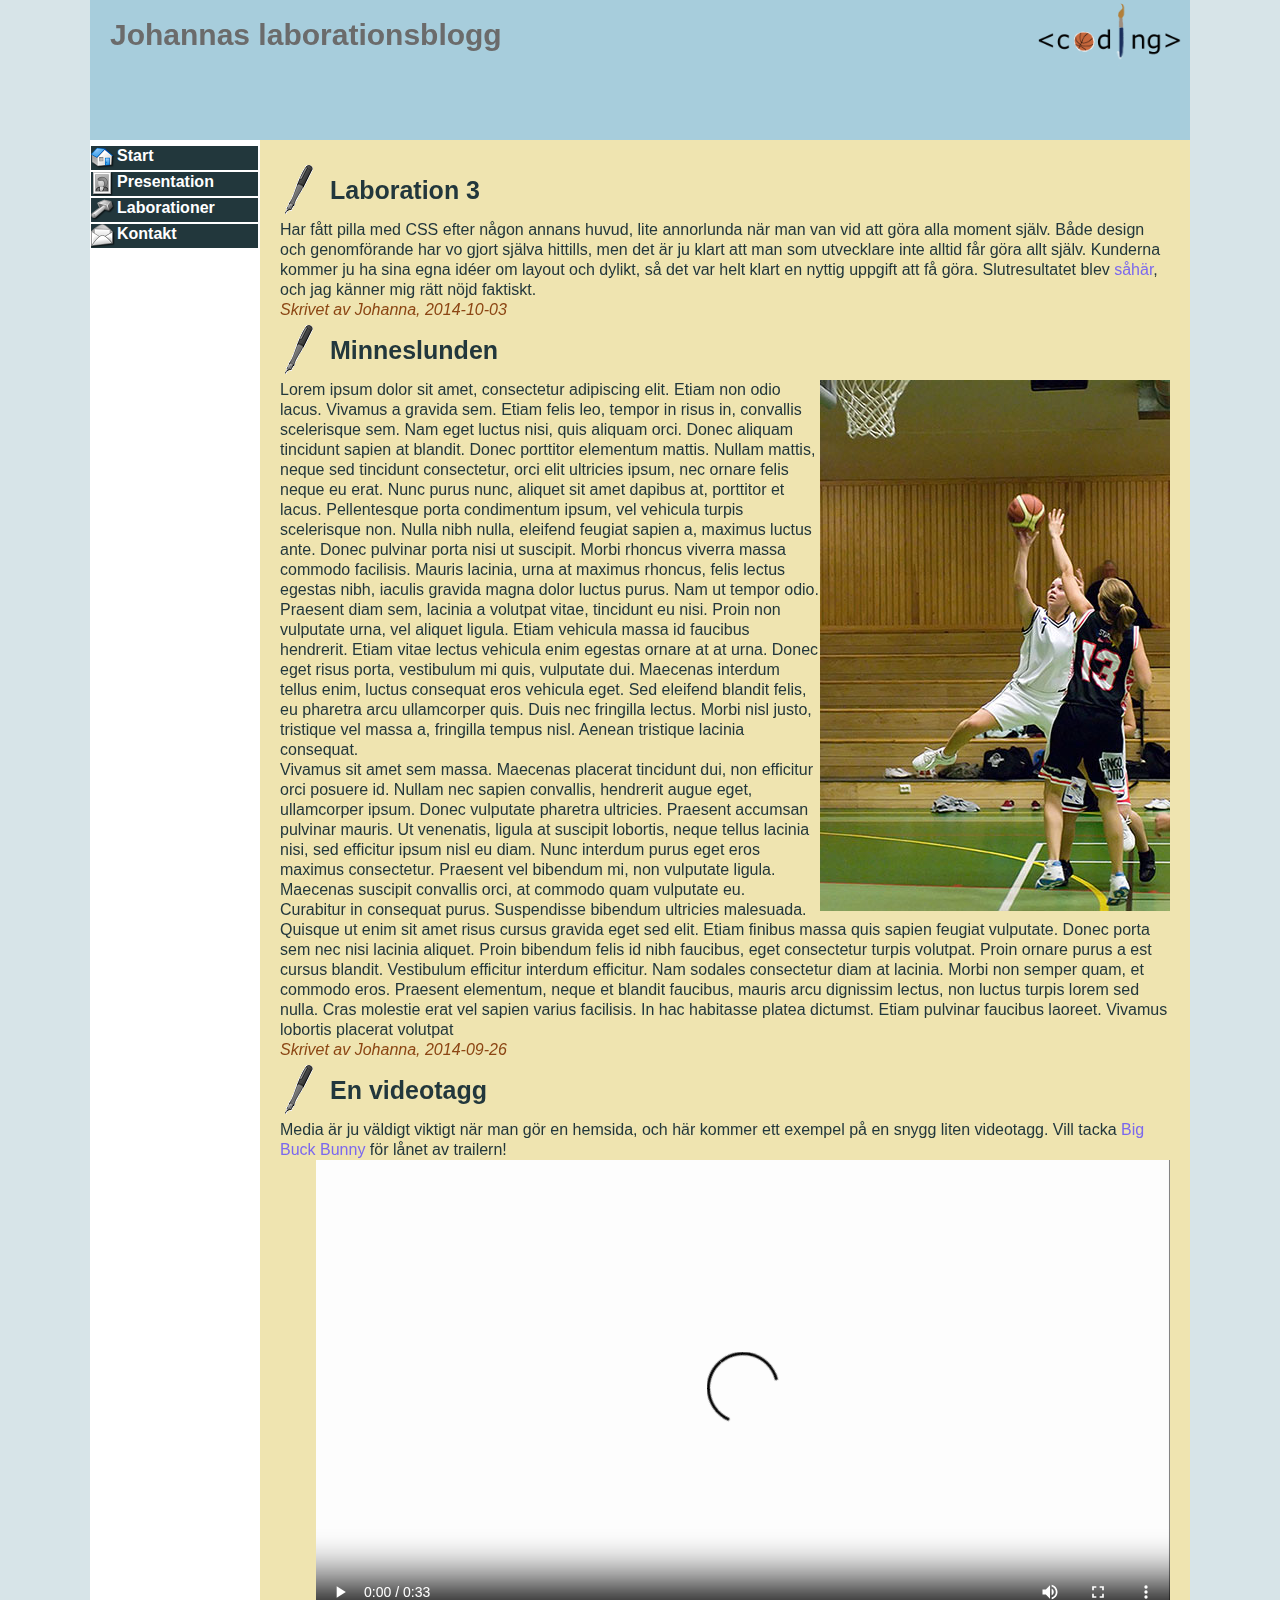
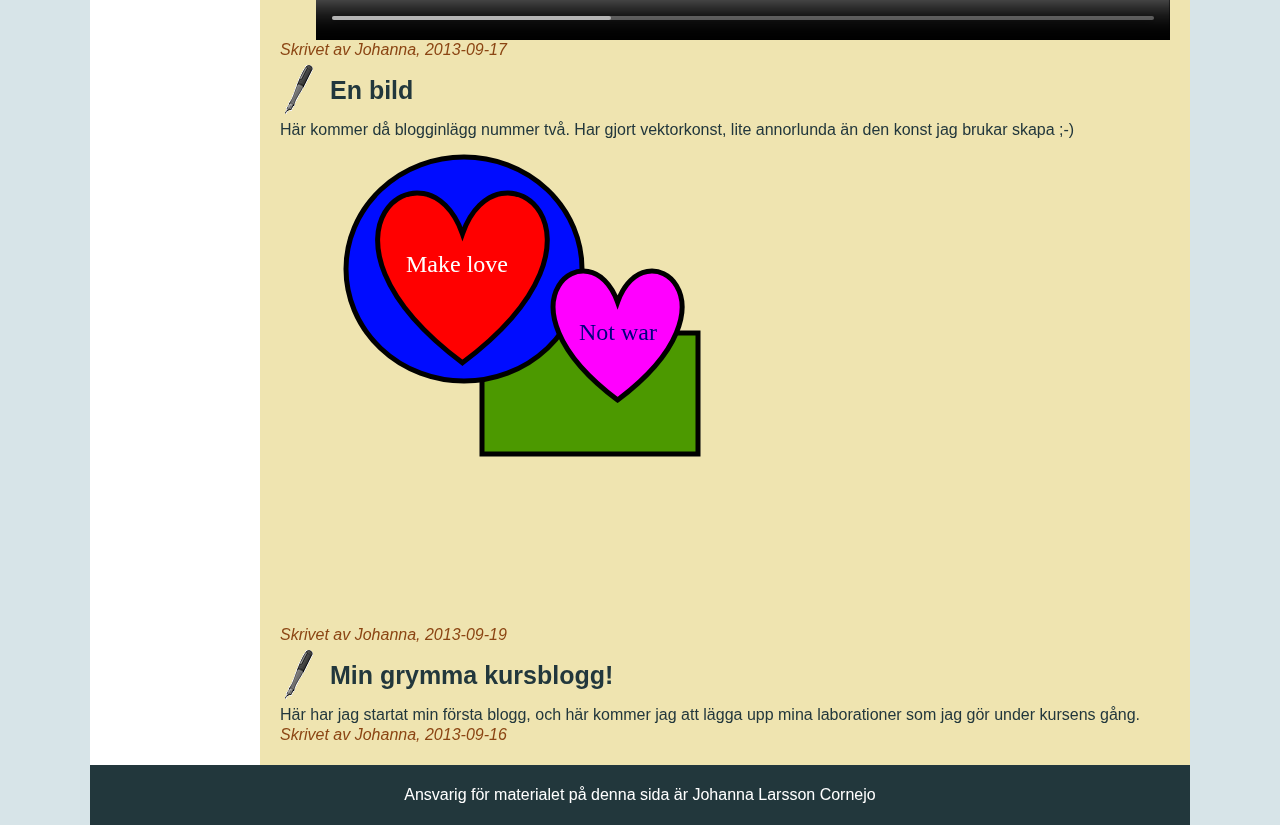
==== index.html @ 3ccb44b9 "Sprites" ====
<!doctype html>
<html>
    <head>
        <meta charset="utf-8" />
        <title>Johannas blogg</title>
        <link rel="stylesheet" href="css/style.css" />
        <link rel="stylesheet" media="print" href="css/print.css" />
    </head>
    <body>
    <div id="container">
        <div id="header">
            <header>
                <h1 id="start">Johannas laborationsblogg</h1>
            </header>
        </div>
        <div id="nav">
            <ul>
                <li><a href="#start" class="active" id="start">Start</a></li>
                <li><a href="pages/presentation.html" id="pres">Presentation</a></li>
                <li><a href="pages/laborationer.html" id="lab">Laborationer</a></li>
                <li><a href="pages/kontakt.html" id="kontakt">Kontakt</a></li>
            </ul>
        </div>
          
        <div id="content">
            <h2 class="post">Laboration 3</h2>
            <p>Har fått pilla med CSS efter någon annans huvud, lite annorlunda när man van vid att
            göra alla moment själv. Både design och genomförande har vo gjort själva hittills, men
            det är ju klart att man som utvecklare inte alltid får göra allt själv. Kunderna kommer
            ju ha sina egna idéer om layout och dylikt, så det var helt klart en nyttig uppgift att
            få göra. Slutresultatet blev <a href="https://preview.c9.io/jc222fi/uppgift-3-3/index.html?_c9_id=livepreview0&_c9_host=https://ide.c9.io">såhär</a>,
            och jag känner mig rätt nöjd faktiskt.
            </p>
            <p><em>Skrivet av Johanna, 2014-10-03</em></p>
            <h2 class="post">Minneslunden</h2>
            <p><img class="right" src="pics/basket.jpg" alt="När jag går på layup" />Lorem ipsum dolor sit amet, consectetur adipiscing elit. Etiam non odio lacus. 
            Vivamus a gravida sem. Etiam felis leo, tempor in risus in, convallis scelerisque sem. 
            Nam eget luctus nisi, quis aliquam orci. Donec aliquam tincidunt sapien at blandit. 
            Donec porttitor elementum mattis. Nullam mattis, neque sed tincidunt consectetur, 
            orci elit ultricies ipsum, nec ornare felis neque eu erat. Nunc purus nunc, aliquet 
            sit amet dapibus at, porttitor et lacus. Pellentesque porta condimentum ipsum, vel 
            vehicula turpis scelerisque non. Nulla nibh nulla, eleifend feugiat sapien a, maximus 
            luctus ante. Donec pulvinar porta nisi ut suscipit. Morbi rhoncus viverra massa commodo 
            facilisis. Mauris lacinia, urna at maximus rhoncus, felis lectus egestas nibh, iaculis 
            gravida magna dolor luctus purus. Nam ut tempor odio.</p>    
            <p>Praesent diam sem, lacinia a volutpat vitae, tincidunt eu nisi. Proin non vulputate urna, 
            vel aliquet ligula. Etiam vehicula massa id faucibus hendrerit. Etiam vitae lectus vehicula 
            enim egestas ornare at at urna. Donec eget risus porta, vestibulum mi quis, vulputate dui. 
            Maecenas interdum tellus enim, luctus consequat eros vehicula eget. Sed eleifend blandit 
            felis, eu pharetra arcu ullamcorper quis. Duis nec fringilla lectus. Morbi nisl justo, 
            tristique vel massa a, fringilla tempus nisl. Aenean tristique lacinia consequat.</p>
            <p>Vivamus sit amet sem massa. Maecenas placerat tincidunt dui, non efficitur orci posuere 
            id. Nullam nec sapien convallis, hendrerit augue eget, ullamcorper ipsum. Donec vulputate 
            pharetra ultricies. Praesent accumsan pulvinar mauris. Ut venenatis, ligula at suscipit 
            lobortis, neque tellus lacinia nisi, sed efficitur ipsum nisl eu diam. Nunc interdum 
            purus eget eros maximus consectetur. Praesent vel bibendum mi, non vulputate ligula. 
            Maecenas suscipit convallis orci, at commodo quam vulputate eu.</p>
            <p>Curabitur in consequat purus. Suspendisse bibendum ultricies malesuada. Quisque ut enim 
            sit amet risus cursus gravida eget sed elit. Etiam finibus massa quis sapien feugiat 
            vulputate. Donec porta sem nec nisi lacinia aliquet. Proin bibendum felis id nibh faucibus, 
            eget consectetur turpis volutpat. Proin ornare purus a est cursus blandit. Vestibulum 
            efficitur interdum efficitur. Nam sodales consectetur diam at lacinia. Morbi non semper 
            quam, et commodo eros. Praesent elementum, neque et blandit faucibus, mauris arcu dignissim 
            lectus, non luctus turpis lorem sed nulla. Cras molestie erat vel sapien varius facilisis. 
            In hac habitasse platea dictumst. Etiam pulvinar faucibus laoreet. Vivamus lobortis placerat 
            volutpat</p>
            <p><em>Skrivet av Johanna, 2014-09-26</em></p>
            <h2 class="post">En videotagg</h2>
            <p>Media är ju väldigt viktigt när man gör en hemsida, och här kommer
                ett exempel på en snygg liten videotagg. Vill tacka 
                <a href="http://www.bigbuckbunny.org/index.php/trailer-page/index.php">Big Buck Bunny</a>
                för lånet av trailern!<br>
                <video class="right" id="video" controls>
                    <source src="videos/bunny.mp4" type="video/mp4" />
                    <source src="videos/bunny.ogg" type="video/ogg" />
                </video>
            </p>
            <p><em>Skrivet av Johanna, 2013-09-17</em></p>
            <h2 class="post">En bild</h2>
            <p>Här kommer då blogginlägg nummer två. Har gjort vektorkonst, lite
            annorlunda än den konst jag brukar skapa ;-)<br>
            <img id="vektorbild" src="pics/love.svg" alt="Make love not war" /></p>
            <p><em>Skrivet av Johanna, 2013-09-19</em></p>
            <h2 class="post">Min grymma kursblogg!</h2>
            <p>Här har jag startat min första blogg, och här kommer jag att lägga
            upp mina laborationer som jag gör under kursens gång.
            </p>
            <p><em>Skrivet av Johanna, 2013-09-16</em></p>
        </div>
        <div id="footer">
            <footer>
                <p>Ansvarig för materialet på denna sida är Johanna Larsson Cornejo</p>
            </footer>
        </div>
    </div>
    </body>
    
</html>
---- css/style.css ----
/* http://meyerweb.com/eric/tools/css/reset/ 
   v2.0 | 20110126
   License: none (public domain)
*/

html, body, div, span, applet, object, iframe,
h1, h2, h3, h4, h5, h6, p, blockquote, pre,
a, abbr, acronym, address, big, cite, code,
del, dfn, em, img, ins, kbd, q, s, samp,
small, strike, strong, sub, sup, tt, var,
b, u, i, center,
dl, dt, dd, ol, ul, li,
fieldset, form, label, legend,
table, caption, tbody, tfoot, thead, tr, th, td,
article, aside, canvas, details, embed, 
figure, figcaption, footer, header, hgroup, 
menu, nav, output, ruby, section, summary,
time, mark, audio, video {
	margin: 0;
	padding: 0;
	border: 0;
	font-size: 100%;
	font: inherit;
	vertical-align: baseline;
}

/*Layout*/
#container{
	max-width:1100px;
	margin:0 auto;
}
#header{
	height:100px;
}
#nav{
	float:left;
	width:168px;
	margin-top:5px;
}
#content{
	float:right;
	width:890px;
}
#footer{
	clear:both;
	padding:20px;
}

/*
Background body:#D7E4E8
Background container: #FFFFFF
Background header: #A7CDDC
Background nav: #381B43
Background content: #EFE4B0
Background footer:#22373C
Text colour: #22373C
*/

body{
	background-color:#D7E4E8;
	
}
#container{
	background-color:#FFFFFF;
}
#header{
	background-color:#A7CDDC;
	color:#6B6B6B;
	background-image:url("pics/logo.png");
	background-position:right top;
	background-repeat:no-repeat;
	font-family:Arial, Gadget, sans-serif;
	font-size:30px;
	font-weight:bolder;
	padding:20px;
}
	#header img{
		float:right;
		}
	/*h1{
		color:#6B6B6B;
		font-family:Arial, Gadget, sans-serif;
		font-size:30px;
		font-weight:bolder;
		padding-bottom:20px;
	}*/
#nav{
	background-color:#22373C;
}
	#nav a{
		display:block;
		width:168px;
		height:24px;
		border:1px solid white;
		background-image:url(pics/sprite.png);
		background-repeat:no-repeat;
		text-indent:26px;
		color:white;
		text-decoration:none;
	}
	#home:link{background-position:0 -48px;}
	#home:hover{background-position:0 0;background-color:white;text-decoration:underline;color:black;}
	
	#pres:link{background-position:0 -240px;}
	#pres:hover{background-position:0 -192px;background-color:white;text-decoration:underline;color:black;}
	
	#lab:link{background-position:0 -144px;}
	#lab:hover{background-position:0 -96px;background-color:white;text-decoration:underline;color:black;}
	
	#kontakt:link{background-position:0 -336px;}
	#kontakt:hover{background-position:0 -288px;background-color:white;text-decoration:underline;color:black;}
	#nav li{
		font-family:Arial, Gadget, sans-serif;
		font-weight:bolder;
	}
		/*Länkar i menyn*/
		/*#nav a:link{background-color:#381B43; text-decoration:none;}
		#nav a:visited{background-color:#7F7F7F;text-decoration:none;}
		#nav a:focus{background-color:white;text-decoration:underline;color:black;}
		#nav a:hover{background-color:white;text-decoration:underline;color:black;}
		#nav a.active{background-color:#22373C;text-decoration:none;}
		#nav li{
		   font-family:Arial, Gadget, sans-serif;
			font-weight:bolder;
		}*/

#content{
	padding:20px;
	background-color:#EFE4B0;
	color:#22373C;
}
	/*Text och stil på mina rubriker*/
	h2, h3, h4, legend{
		font-family:Arial, Gadget, sans-serif;
		font-weight:bold;
		line-height:60px;
	}
		h2{
			font-size:25px;
		}
		h3, h4{
			font-size:small;
		}
	/*Mer övergripande text och stil*/
	#strong, p, li, table, dl, form{
		font-family:Helvetica, Verdana, sans-serif;
		line-height:20px;
	}
	p p{
		margin-top:50px;
	}
	img.right, video.right{
		float:right;
	}
	#strong{
		font-style:italic;
	}
	/*Överskrift och signatur på mina blogginlägg*/
	.post, p em{
		font-family:"Comic Sans MS", cursive, sans-serif;
	}
		/*Bild lånad från http://www.skolbilder.com/Malarbild-blaeckpenna-i19373.html som uttryckligen
		säger att samtliga bilder får användas i privat, edukativt, icke-kommersiellt syfte*/
		#content h2.post{
			background-image:url("pics/bleckpenna.png");
			background-position:left top;
			background-repeat:no-repeat;
			text-indent:50px;
		}
	/*Signatur på mina blogginlägg*/
	p em{
		font-style:italic;
		color:#8B4513;
	}
	/*Tabell*/
	table, th, td{
		border:1px solid #22373C;
		padding:3px;
	}
	thead, tfoot{
		font-family:Arial, Gadget, sans-serif;
		font-weight:bold;
		line-height:25px;
		text-align:center;
	}
		tr:nth-of-type(odd){
			background-color:#22373C;
			color:white;
		}
		tr:nth-of-type(even){
			background-color:white;
		}
	/*Övriga länkar som inte är del av menyn*/
	#content a:link{color:#7B68EE; text-decoration:none;}
	#content a:visited{color:#8B0000; text-decoration:none;}
	#content a:focus{color:#778899; text-decoration:underline;}
	#content a:hover{color:#778899; text-decoration:underline;}
	#content a:active{color:white; text-decoration:none;}
	/*Formulär*/
	fieldset{ 
		border:1px solid #22373C;
		padding:10px;
		width:600px;
	}
	legend{
		padding:2px;
	}
	.label{
   	display: inline-block;
   	width: 170px;
   	text-align: left;
   	margin-right: 10px;
	}
	/*Listor exklusive menyn*/
	#content ul li{
		margin-left:20px;
		list-style-type:circle;
	}
	#content dd{
		text-indent:15px;
	}
	#content .laborationer{
		list-style-type:none;
	}
	ol li{
		margin-left:15px;
		list-style-type:decimal;
	}
	
#footer{
	background-color:#22373C;
	color:#FFFFFF;
	text-align:center;
}


/* HTML5 display-role reset for older browsers */
article, aside, details, figcaption, figure, 
footer, header, hgroup, menu, nav, section {
	display: block;
}
body {
	line-height: 1;
}
ol, ul {
	list-style: none;
}
blockquote, q {
	quotes: none;
}
blockquote:before, blockquote:after,
q:before, q:after {
	content: '';
	content: none;
}
table {
	border-collapse: collapse;
	border-spacing: 0;
}
---- css/print.css ----
#header, #nav, #video{
    display: none;
}

#content, #footer{
    width:auto;
    float:none !important;
    color:#000;
}
    #content p, li, dl, label, table{
        font-family: "Times New Roman", Georgia, Serif;
    }
    #content table, thead, tfoot, th, td{
        color:#000;
    }
    #content a:link:after, 
    #content a:visited:after{ 
	    content: " (" attr(href) ") ";
    }
    a:link, a:visited{
        color:#8B0000; 
        text-decoration:none;
    }
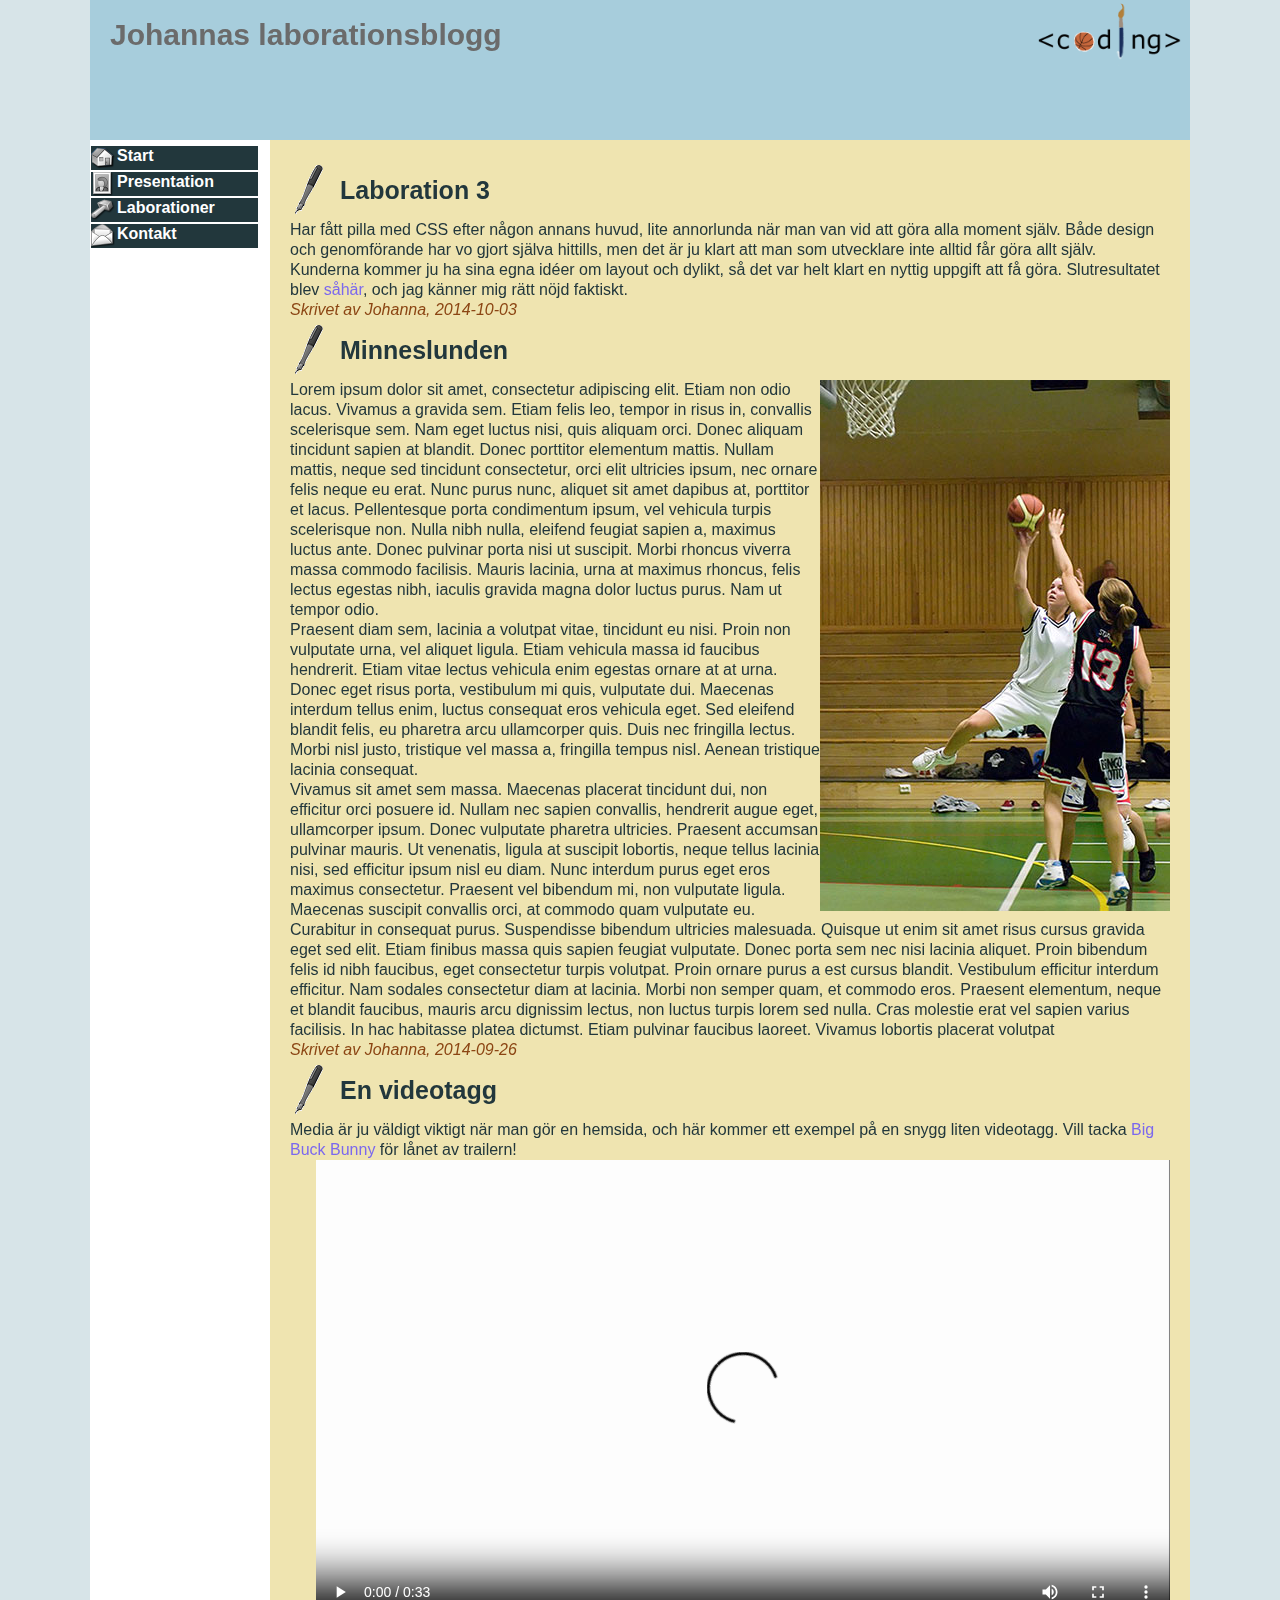
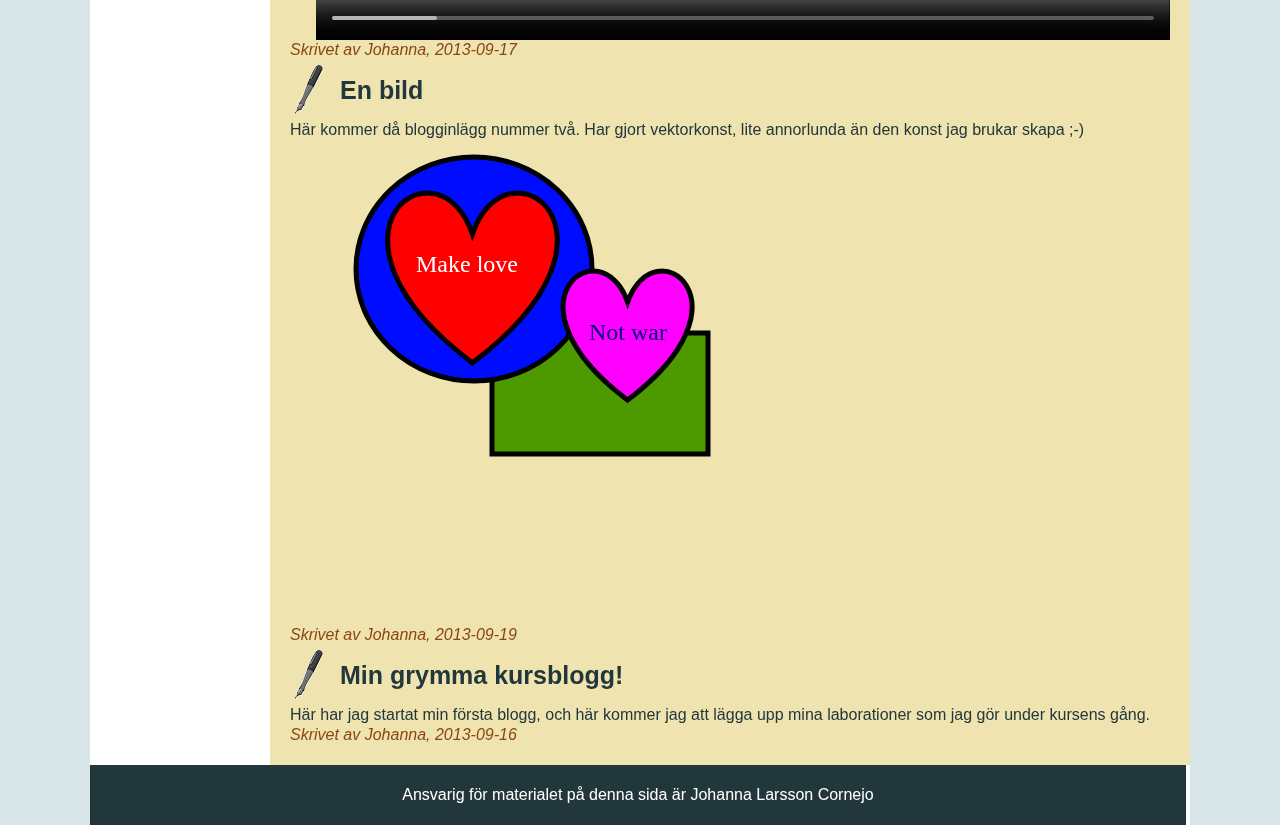
==== commit 6cac2036: "Layout" ====
--- a/index.html
+++ b/index.html
@@ -2,8 +2,12 @@
 <html>
     <head>
         <meta charset="utf-8" />
+        <meta name="viewport" content="width=device-width, initial-scale=1.0" />
         <title>Johannas blogg</title>
-        <link rel="stylesheet" href="css/style.css" />
+        <!-- Screen > 480px -->
+        <link rel="stylesheet" media="screen and (min-width: 481px)" href="css/style.css" />
+        <!-- Smartphones <= 480px -->
+        <link rel="stylesheet" media="only screen and (max-width: 480px)" href="css/smartphone.css" />
         <link rel="stylesheet" media="print" href="css/print.css" />
     </head>
     <body>
@@ -15,7 +19,7 @@
         </div>
         <div id="nav">
             <ul>
-                <li><a href="#start" class="active" id="start">Start</a></li>
+                <li><a href="#start" class="active" id="index">Start</a></li>
                 <li><a href="pages/presentation.html" id="pres">Presentation</a></li>
                 <li><a href="pages/laborationer.html" id="lab">Laborationer</a></li>
                 <li><a href="pages/kontakt.html" id="kontakt">Kontakt</a></li>
--- a/css/style.css
+++ b/css/style.css
@@ -22,27 +22,30 @@
 	font-size: 100%;
 	font: inherit;
 	vertical-align: baseline;
-}
-
-/*Layout*/
+}/*Layout*/
 #container{
-	max-width:1100px;
+   max-width:100%;
+	width:1100px;
 	margin:0 auto;
 }
 #header{
 	height:100px;
 }
 #nav{
-	float:left;
-	width:168px;
+   float:left;
+   max-width:18%;
+   width:168px;
 	margin-top:5px;
 }
 #content{
 	float:right;
-	width:890px;
+	max-width:80%;
+	width:920px;
 }
 #footer{
 	clear:both;
+	max-width:96%;
+	width:1100px;
 	padding:20px;
 }
 
@@ -96,18 +99,17 @@
 		background-repeat:no-repeat;
 		text-indent:26px;
 		color:white;
-		text-decoration:none;
-	}
-	#home:link{background-position:0 -48px;}
-	#home:hover{background-position:0 0;background-color:white;text-decoration:underline;color:black;}
-	
-	#pres:link{background-position:0 -240px;}
+	}
+	#index:link{background-position:0 -48px;text-decoration:none;}
+	#index:hover{background-position:0 0;background-color:white;text-decoration:underline;color:black;}
+	
+	#pres:link{background-position:0 -240px;text-decoration:none;}
 	#pres:hover{background-position:0 -192px;background-color:white;text-decoration:underline;color:black;}
 	
-	#lab:link{background-position:0 -144px;}
+	#lab:link{background-position:0 -144px;text-decoration:none;}
 	#lab:hover{background-position:0 -96px;background-color:white;text-decoration:underline;color:black;}
 	
-	#kontakt:link{background-position:0 -336px;}
+	#kontakt:link{background-position:0 -336px;text-decoration:none;}
 	#kontakt:hover{background-position:0 -288px;background-color:white;text-decoration:underline;color:black;}
 	#nav li{
 		font-family:Arial, Gadget, sans-serif;
--- a/css/smartphone.css
+++ b/css/smartphone.css
@@ -0,0 +1,28 @@
+}/*Layout*/
+div{
+    display:block;
+}
+#container{
+    max-width:100%;
+	width:320px;
+	margin:0 auto;
+}
+#header{
+	height:100px;
+}
+#nav{
+    max-width:18%;
+    width:106px;
+	margin-top:5px;
+}
+#content{
+	max-width:80%;
+	width:214px;
+	margin-top:5px;
+}
+#footer{
+	clear:both;
+	max-width:96%;
+	width:320px;
+	padding:10px;
+}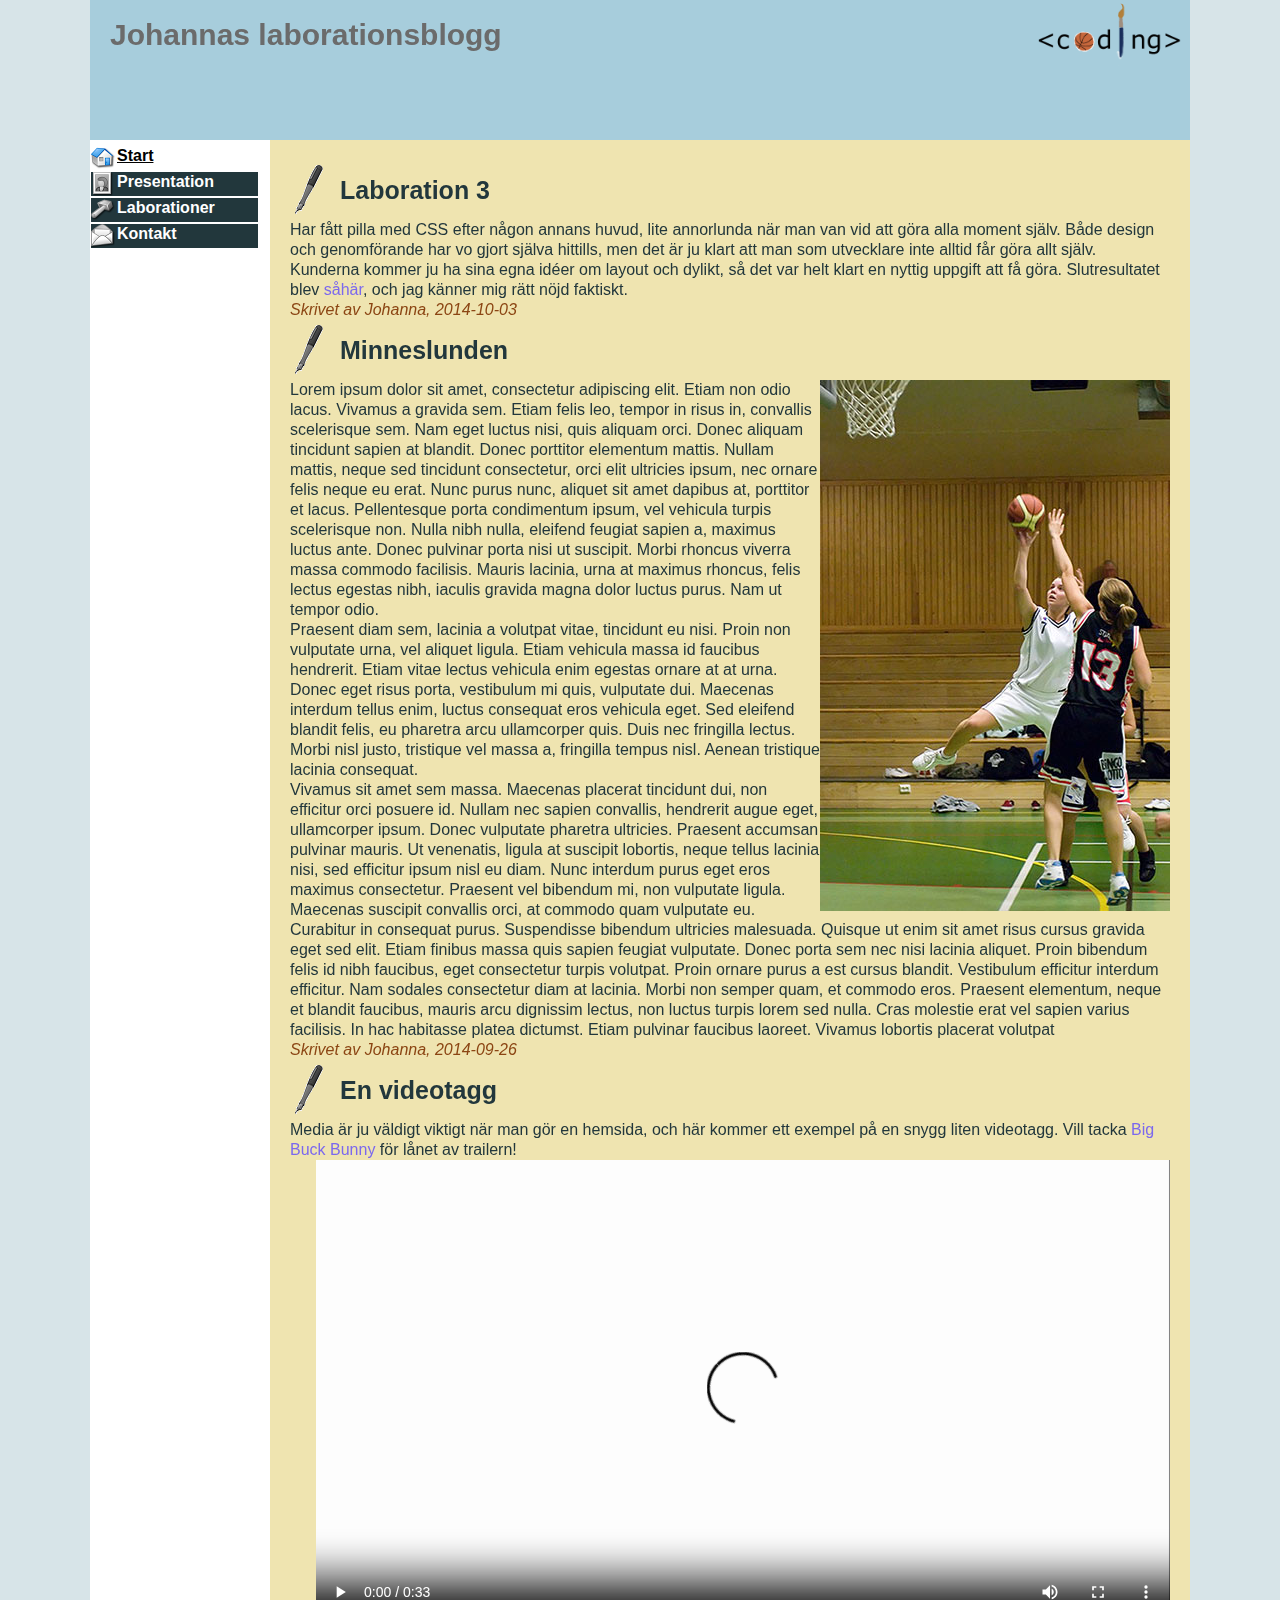
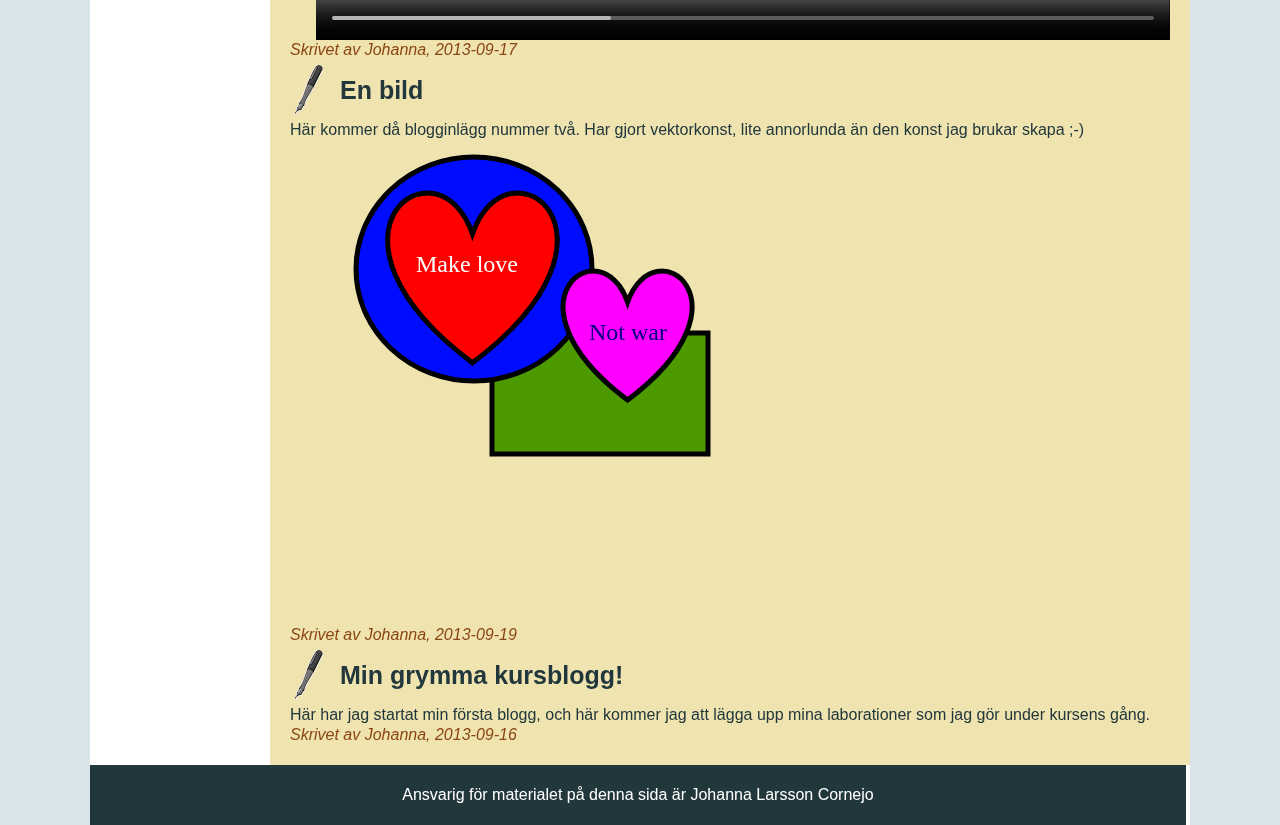
==== commit d02aa03c: "komplettering sprites" ====
--- a/index.html
+++ b/index.html
@@ -19,10 +19,10 @@
         </div>
         <div id="nav">
             <ul>
-                <li><a href="#start" class="active" id="index">Start</a></li>
-                <li><a href="pages/presentation.html" id="pres">Presentation</a></li>
-                <li><a href="pages/laborationer.html" id="lab">Laborationer</a></li>
-                <li><a href="pages/kontakt.html" id="kontakt">Kontakt</a></li>
+                <li id="index"><a href="#start" class="active">Start</a></li>
+                <li id="pres"><a href="pages/presentation.html">Presentation</a></li>
+                <li id="lab"><a href="pages/laborationer.html">Laborationer</a></li>
+                <li id="kontakt"><a href="pages/kontakt.html">Kontakt</a></li>
             </ul>
         </div>
           
--- a/css/style.css
+++ b/css/style.css
@@ -77,9 +77,7 @@
 	font-weight:bolder;
 	padding:20px;
 }
-	#header img{
-		float:right;
-		}
+	
 	/*h1{
 		color:#6B6B6B;
 		font-family:Arial, Gadget, sans-serif;
@@ -100,17 +98,21 @@
 		text-indent:26px;
 		color:white;
 	}
-	#index:link{background-position:0 -48px;text-decoration:none;}
-	#index:hover{background-position:0 0;background-color:white;text-decoration:underline;color:black;}
-	
-	#pres:link{background-position:0 -240px;text-decoration:none;}
-	#pres:hover{background-position:0 -192px;background-color:white;text-decoration:underline;color:black;}
-	
-	#lab:link{background-position:0 -144px;text-decoration:none;}
-	#lab:hover{background-position:0 -96px;background-color:white;text-decoration:underline;color:black;}
-	
-	#kontakt:link{background-position:0 -336px;text-decoration:none;}
-	#kontakt:hover{background-position:0 -288px;background-color:white;text-decoration:underline;color:black;}
+	#index a:link{background-position:0 -48px;text-decoration:none;}
+	#index a:hover{background-position:0 0;background-color:white;text-decoration:underline;color:black;}
+	#index a.active{background-position:0 0;background-color:white;text-decoration:underline;color:black;}
+	
+	#pres a:link{background-position:0 -240px;text-decoration:none;}
+	#pres a:hover{background-position:0 -192px;background-color:white;text-decoration:underline;color:black;}
+	#pres a.active{background-position:0 -192px;background-color:white;text-decoration:underline;color:black;}
+	
+	#lab a:link{background-position:0 -144px;text-decoration:none;}
+	#lab a:hover{background-position:0 -96px;background-color:white;text-decoration:underline;color:black;}
+	#lab a.active{background-position:0 -96px;background-color:white;text-decoration:underline;color:black;}
+	
+	#kontakt a:link{background-position:0 -336px;text-decoration:none;}
+	#kontakt a:hover{background-position:0 -288px;background-color:white;text-decoration:underline;color:black;}
+	#kontakt a.active{background-position:0 -288px;background-color:white;text-decoration:underline;color:black;}
 	#nav li{
 		font-family:Arial, Gadget, sans-serif;
 		font-weight:bolder;
@@ -150,6 +152,9 @@
 	}
 	p p{
 		margin-top:50px;
+	}
+	img, video{
+		max-width:100%;
 	}
 	img.right, video.right{
 		float:right;
--- a/css/smartphone.css
+++ b/css/smartphone.css
@@ -1,23 +1,23 @@
-}/*Layout*/
+/*Layout*/
 div{
     display:block;
 }
 #container{
     max-width:100%;
 	width:320px;
-	margin:0 auto;
+	margin:5px auto;
 }
 #header{
 	height:100px;
 }
 #nav{
-    max-width:18%;
-    width:106px;
+    max-width:100%;
+    width:320px;
 	margin-top:5px;
 }
 #content{
-	max-width:80%;
-	width:214px;
+	max-width:100%;
+	width:280px;
 	margin-top:5px;
 }
 #footer{
@@ -25,4 +25,114 @@
 	max-width:96%;
 	width:320px;
 	padding:10px;
-}+}
+
+/*
+Background body:#D7E4E8
+Background container: #FFFFFF
+Background header: #A7CDDC
+Background nav: #381B43
+Background content: #EFE4B0
+Background footer:#22373C
+Text colour: #22373C
+*/
+
+body{
+	background-color:#D7E4E8;
+	
+}
+#container{
+	background-color:#FFFFFF;
+}
+#header{
+	background-color:#A7CDDC;
+	color:#6B6B6B;
+	background-image:url("pics/logo.png");
+	background-position:center top;
+	background-repeat:no-repeat;
+	font-family:Arial, Gadget, sans-serif;
+	font-size:10px;
+	font-weight:bolder;
+	padding:20px;
+}
+    #header h1{
+        margin-top:40px;
+    }
+#nav{
+	background-color:#22373C;
+}
+	#nav ul{
+	    list-style-type:none;
+	}
+	#nav a{
+	    display:block;
+		width:318px;
+		border:1px solid white;
+		margin-left:-40px;
+		color:white;
+	}
+	#nav a:link{background-color:#381B43; text-decoration:none;}
+	#nav a:visited{background-color:#7F7F7F;text-decoration:none;}
+	#nav a:focus{background-color:white;text-decoration:underline;color:black;}
+	#nav a:hover{background-color:white;text-decoration:underline;color:black;}
+	#nav a.active{background-color:#22373C;text-decoration:none;color:white;}
+	#nav li{
+	    font-family:Arial, Gadget, sans-serif;
+		font-weight:bolder;
+	}
+#content{
+	padding:20px;
+	background-color:#EFE4B0;
+	color:#22373C;
+}
+	/*Text och stil på mina rubriker*/
+	h2, h3, h4, legend{
+		font-family:Arial, Gadget, sans-serif;
+		font-weight:bold;
+		line-height:30px;
+	}
+		h2{
+			font-size:25px;
+		}
+		h3, h4{
+			font-size:small;
+		}
+	/*Mer övergripande text och stil*/
+	#strong, p, li, table, dl, form{
+		font-family:Helvetica, Verdana, sans-serif;
+		line-height:20px;
+	}
+	img, video{
+		max-width:100%;
+	}
+	#strong{
+		font-style:italic;
+	}
+	/*Överskrift och signatur på mina blogginlägg*/
+	.post, p em{
+		font-family:"Comic Sans MS", cursive, sans-serif;
+	}
+	
+	/*Signatur på mina blogginlägg*/
+	p em{
+		font-style:italic;
+		color:#8B4513;
+	}
+	/*Tabell*/
+	table, th, td{
+		border:1px solid #22373C;
+		padding:3px;
+	}
+	thead, tfoot{
+		font-family:Arial, Gadget, sans-serif;
+		font-weight:bold;
+		line-height:25px;
+		text-align:center;
+	}
+		tr:nth-of-type(odd){
+			background-color:#22373C;
+			color:white;
+		}
+		tr:nth-of-type(even){
+			background-color:white;
+		}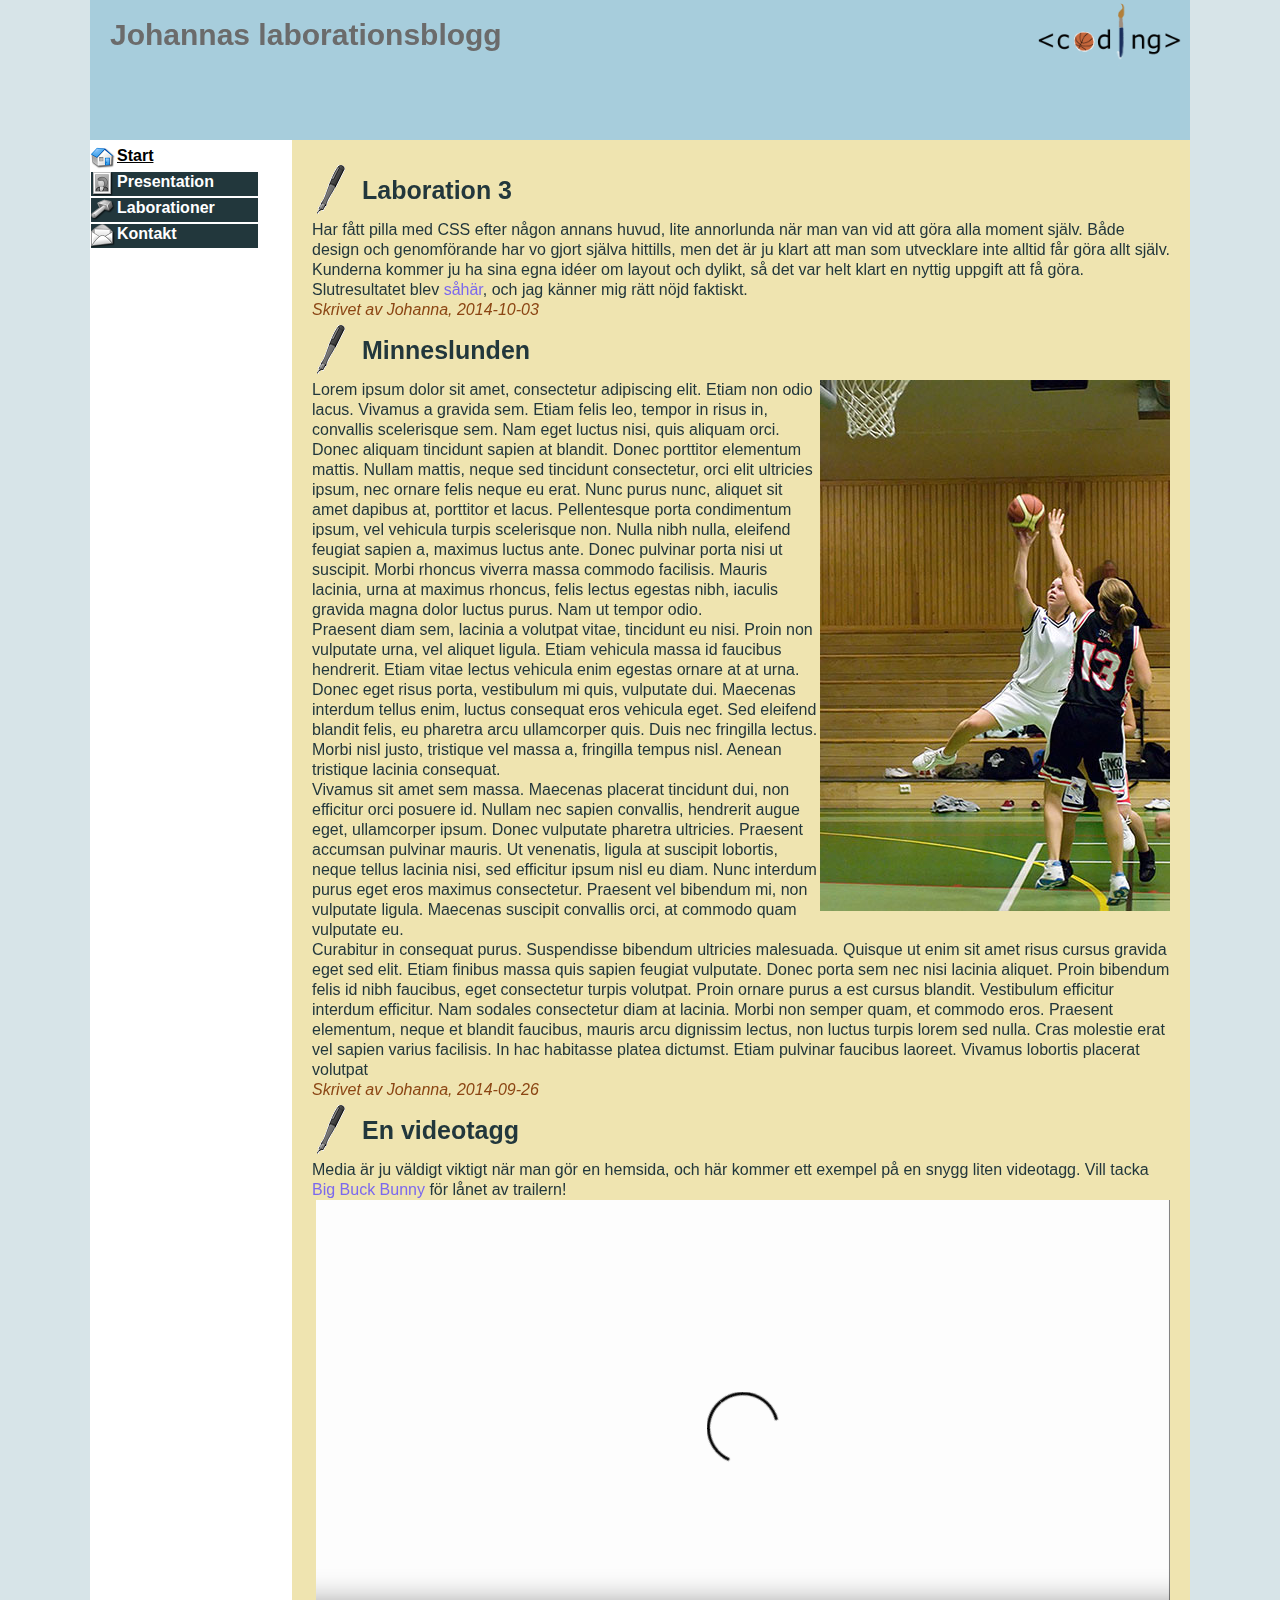
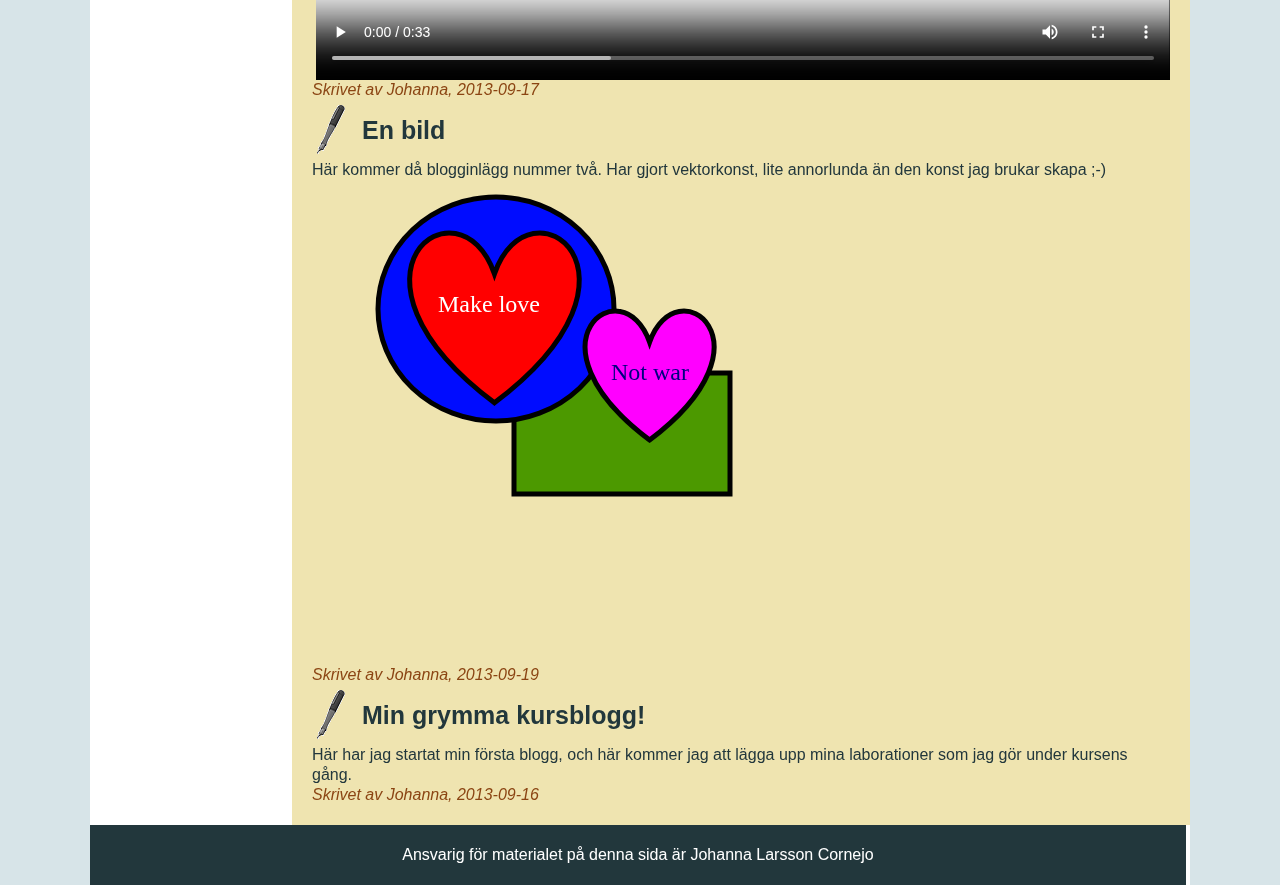
==== commit 62c22c7c: "favicon" ====
--- a/index.html
+++ b/index.html
@@ -4,6 +4,7 @@
         <meta charset="utf-8" />
         <meta name="viewport" content="width=device-width, initial-scale=1.0" />
         <title>Johannas blogg</title>
+        <link rel="icon" href="pics/favicon.png" type="image/x-icon">
         <!-- Screen > 480px -->
         <link rel="stylesheet" media="screen and (min-width: 481px)" href="css/style.css" />
         <!-- Smartphones <= 480px -->
--- a/css/style.css
+++ b/css/style.css
@@ -24,8 +24,8 @@
 	vertical-align: baseline;
 }/*Layout*/
 #container{
-   max-width:100%;
 	width:1100px;
+	max-width:100%;
 	margin:0 auto;
 }
 #header{
@@ -33,14 +33,14 @@
 }
 #nav{
    float:left;
+   width:168px;
    max-width:18%;
-   width:168px;
 	margin-top:5px;
 }
 #content{
 	float:right;
-	max-width:80%;
 	width:920px;
+	max-width:78%;
 }
 #footer{
 	clear:both;
@@ -90,7 +90,7 @@
 }
 	#nav a{
 		display:block;
-		width:168px;
+		width:100%;
 		height:24px;
 		border:1px solid white;
 		background-image:url(pics/sprite.png);
--- a/css/smartphone.css
+++ b/css/smartphone.css
@@ -4,7 +4,7 @@
 }
 #container{
     max-width:100%;
-	width:320px;
+    width:340px;
 	margin:5px auto;
 }
 #header{
@@ -12,18 +12,16 @@
 }
 #nav{
     max-width:100%;
-    width:320px;
+    width:360px;
 	margin-top:5px;
 }
 #content{
 	max-width:100%;
-	width:280px;
 	margin-top:5px;
 }
 #footer{
-	clear:both;
 	max-width:96%;
-	width:320px;
+	width:300px;
 	padding:10px;
 }
 
@@ -64,24 +62,41 @@
 	#nav ul{
 	    list-style-type:none;
 	}
+	#nav li{
+		font-family:Arial, Gadget, sans-serif;
+		font-weight:bolder;
+		margin-left:-40px;
+	}
 	#nav a{
 	    display:block;
-		width:318px;
+		/*width:347px;*/
+		max-width:100%;
+		height:24px;
 		border:1px solid white;
-		margin-left:-40px;
+		background-image:url(pics/sprite.png);
+		background-repeat:no-repeat;
+		text-indent:26px;
+		padding-left:2px;
 		color:white;
 	}
-	#nav a:link{background-color:#381B43; text-decoration:none;}
-	#nav a:visited{background-color:#7F7F7F;text-decoration:none;}
-	#nav a:focus{background-color:white;text-decoration:underline;color:black;}
-	#nav a:hover{background-color:white;text-decoration:underline;color:black;}
-	#nav a.active{background-color:#22373C;text-decoration:none;color:white;}
-	#nav li{
-	    font-family:Arial, Gadget, sans-serif;
-		font-weight:bolder;
-	}
+	#index a:link{background-position:0 -48px;text-decoration:none;}
+	#index a:hover{background-position:0 0;background-color:white;text-decoration:underline;color:black;}
+	#index a.active{background-position:0 0;background-color:white;text-decoration:underline;color:black;}
+	
+	#pres a:link{background-position:0 -240px;text-decoration:none;}
+	#pres a:hover{background-position:0 -192px;background-color:white;text-decoration:underline;color:black;}
+	#pres a.active{background-position:0 -192px;background-color:white;text-decoration:underline;color:black;}
+	
+	#lab a:link{background-position:0 -144px;text-decoration:none;}
+	#lab a:hover{background-position:0 -96px;background-color:white;text-decoration:underline;color:black;}
+	#lab a.active{background-position:0 -96px;background-color:white;text-decoration:underline;color:black;}
+	
+	#kontakt a:link{background-position:0 -336px;text-decoration:none;}
+	#kontakt a:hover{background-position:0 -288px;background-color:white;text-decoration:underline;color:black;}
+	#kontakt a.active{background-position:0 -288px;background-color:white;text-decoration:underline;color:black;}
+	
 #content{
-	padding:20px;
+	padding:10px;
 	background-color:#EFE4B0;
 	color:#22373C;
 }
@@ -120,6 +135,7 @@
 	}
 	/*Tabell*/
 	table, th, td{
+		border-collapse:collapse;
 		border:1px solid #22373C;
 		padding:3px;
 	}
@@ -135,4 +151,50 @@
 		}
 		tr:nth-of-type(even){
 			background-color:white;
-		}+		}
+	/*Övriga länkar som inte är del av menyn*/
+	#content a:link{color:#7B68EE; text-decoration:none;}
+	#content a:visited{color:#8B0000; text-decoration:none;}
+	#content a:focus{color:#778899; text-decoration:underline;}
+	#content a:hover{color:#778899; text-decoration:underline;}
+	#content a:active{color:white; text-decoration:none;}
+
+	/*Listor exklusive menyn*/
+	#content ul li{
+		margin-left:20px;
+		list-style-type:circle;
+	}
+	#content dd{
+		text-indent:15px;
+	}
+	#content .laborationer{
+		list-style-type:none;
+	}
+	ol li{
+		margin-left:15px;
+		list-style-type:decimal;
+	}
+	fieldset{ 
+		display:block;
+		border:1px solid #22373C;
+		padding:10px;
+		max-width:90%;
+		width:360px;
+	}
+	legend{
+		padding:2px;
+	}
+	.label{
+	display:block;
+   	width: 170px;
+   	text-align: left;
+   	margin-right: 10px;
+	}
+	#kontaktinfo, input{
+		max-width:80%;
+	}
+#footer{
+	background-color:#22373C;
+	color:#FFFFFF;
+	text-align:center;
+}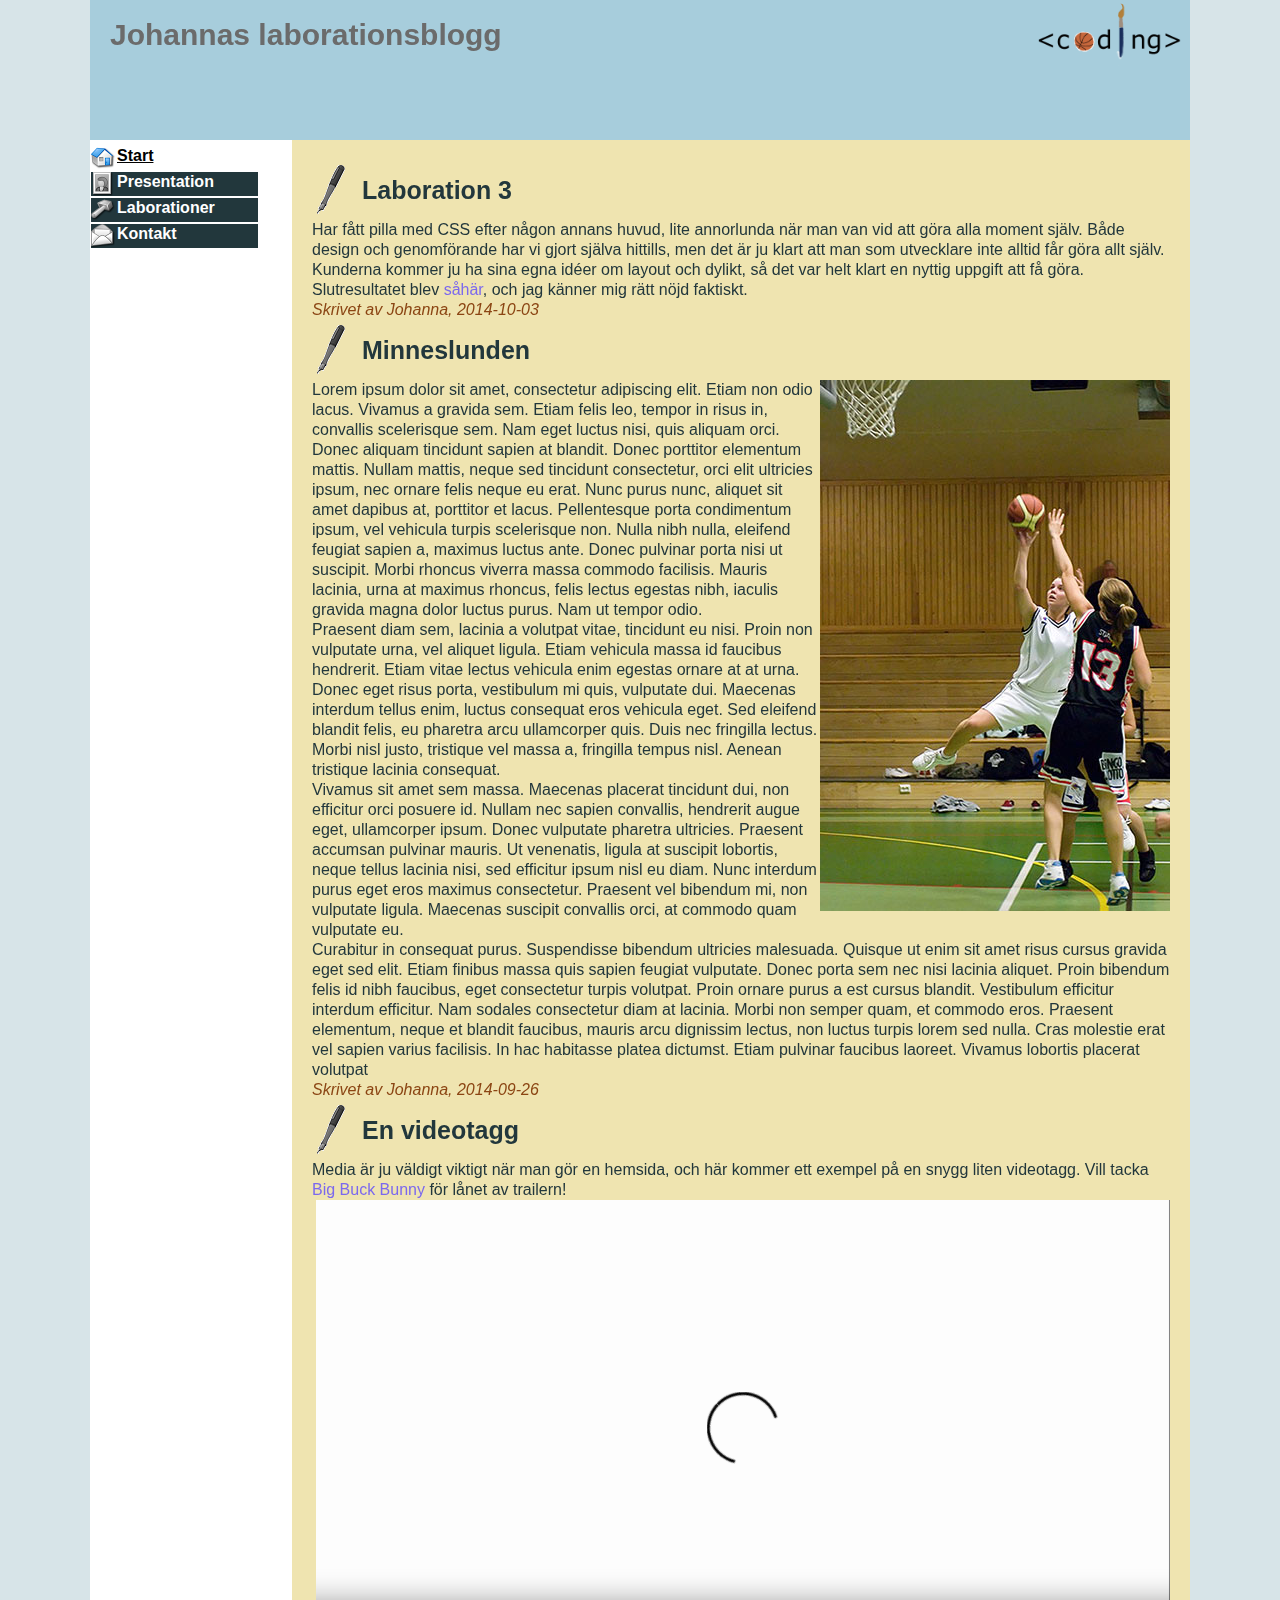
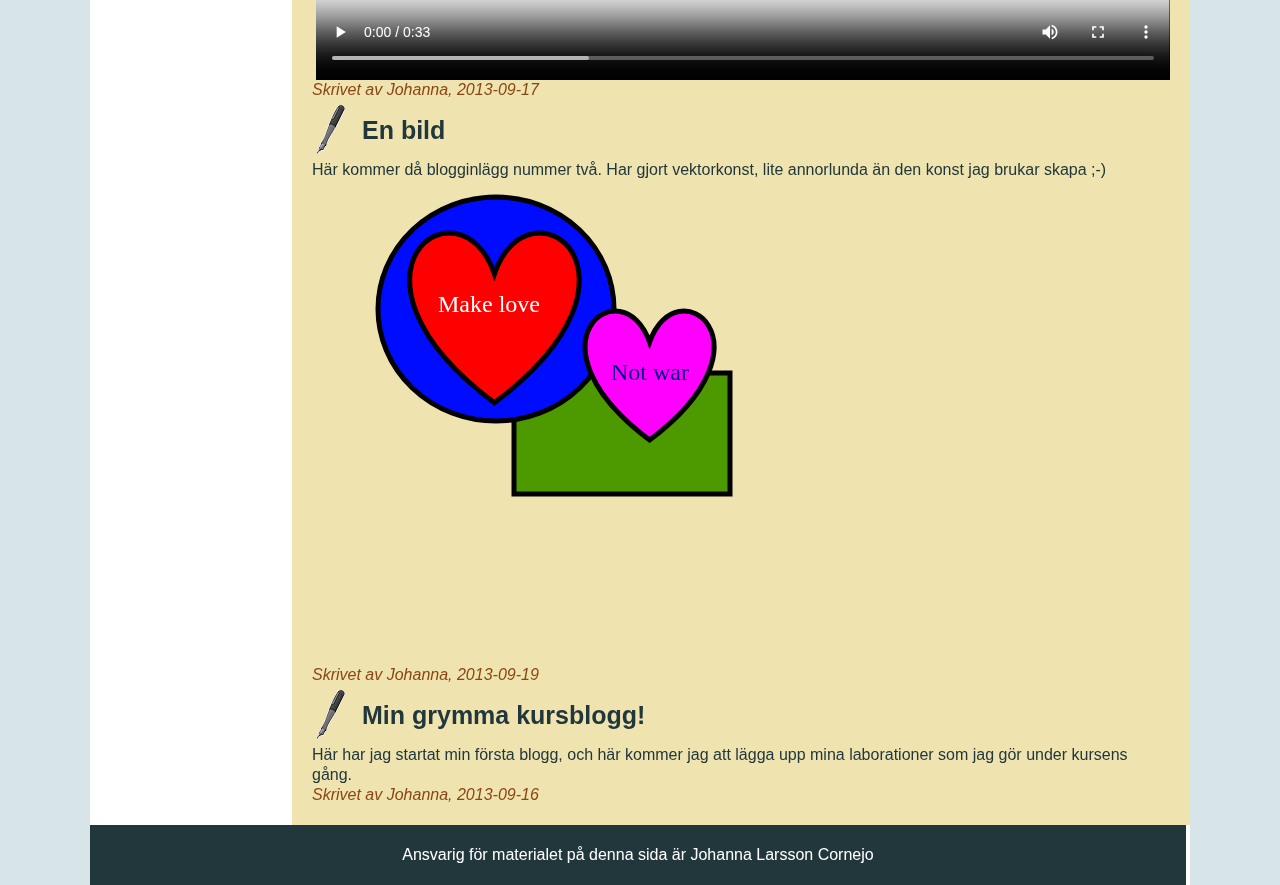
==== commit a85f7f97: "improved favicon" ====
--- a/index.html
+++ b/index.html
@@ -4,7 +4,7 @@
         <meta charset="utf-8" />
         <meta name="viewport" content="width=device-width, initial-scale=1.0" />
         <title>Johannas blogg</title>
-        <link rel="icon" href="pics/favicon.png" type="image/x-icon">
+        <link rel="icon" href="pics/iOS.png" type="image/x-icon">
         <!-- Screen > 480px -->
         <link rel="stylesheet" media="screen and (min-width: 481px)" href="css/style.css" />
         <!-- Smartphones <= 480px -->
@@ -30,7 +30,7 @@
         <div id="content">
             <h2 class="post">Laboration 3</h2>
             <p>Har fått pilla med CSS efter någon annans huvud, lite annorlunda när man van vid att
-            göra alla moment själv. Både design och genomförande har vo gjort själva hittills, men
+            göra alla moment själv. Både design och genomförande har vi gjort själva hittills, men
             det är ju klart att man som utvecklare inte alltid får göra allt själv. Kunderna kommer
             ju ha sina egna idéer om layout och dylikt, så det var helt klart en nyttig uppgift att
             få göra. Slutresultatet blev <a href="https://preview.c9.io/jc222fi/uppgift-3-3/index.html?_c9_id=livepreview0&_c9_host=https://ide.c9.io">såhär</a>,
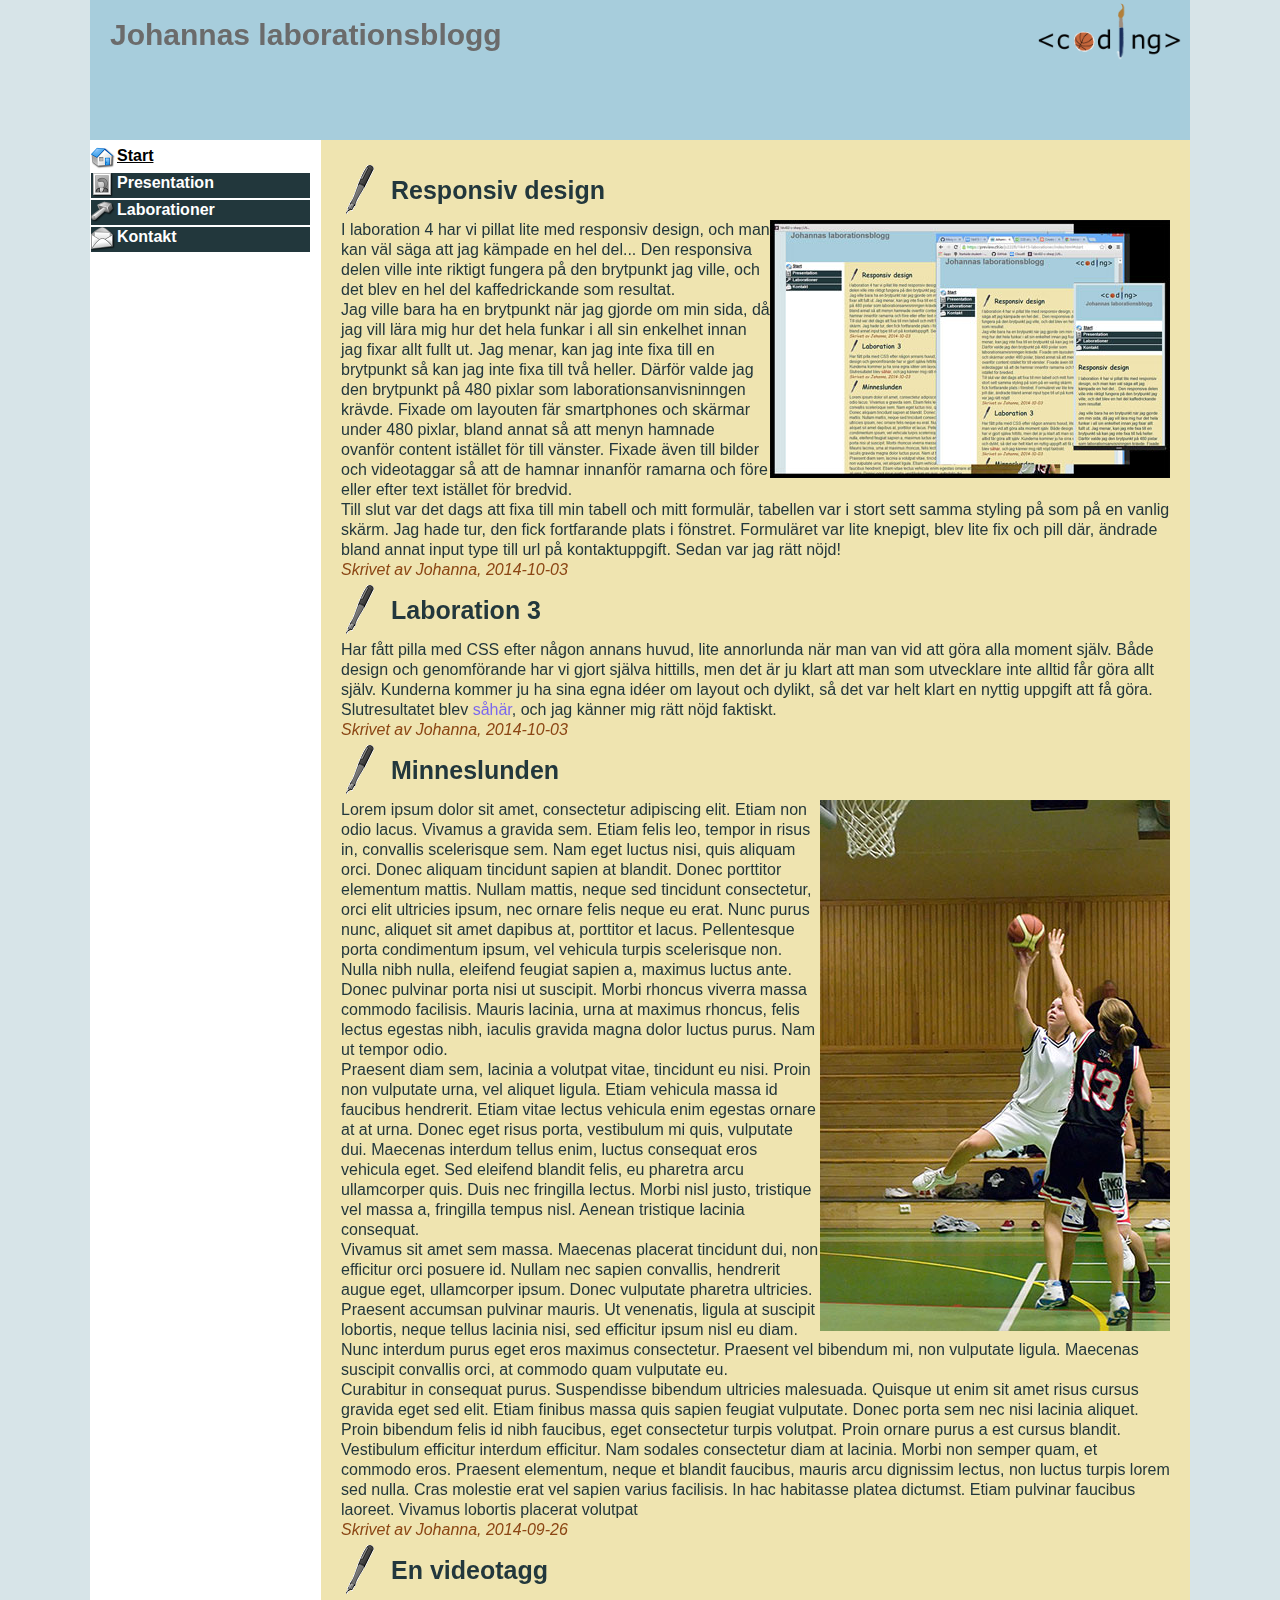
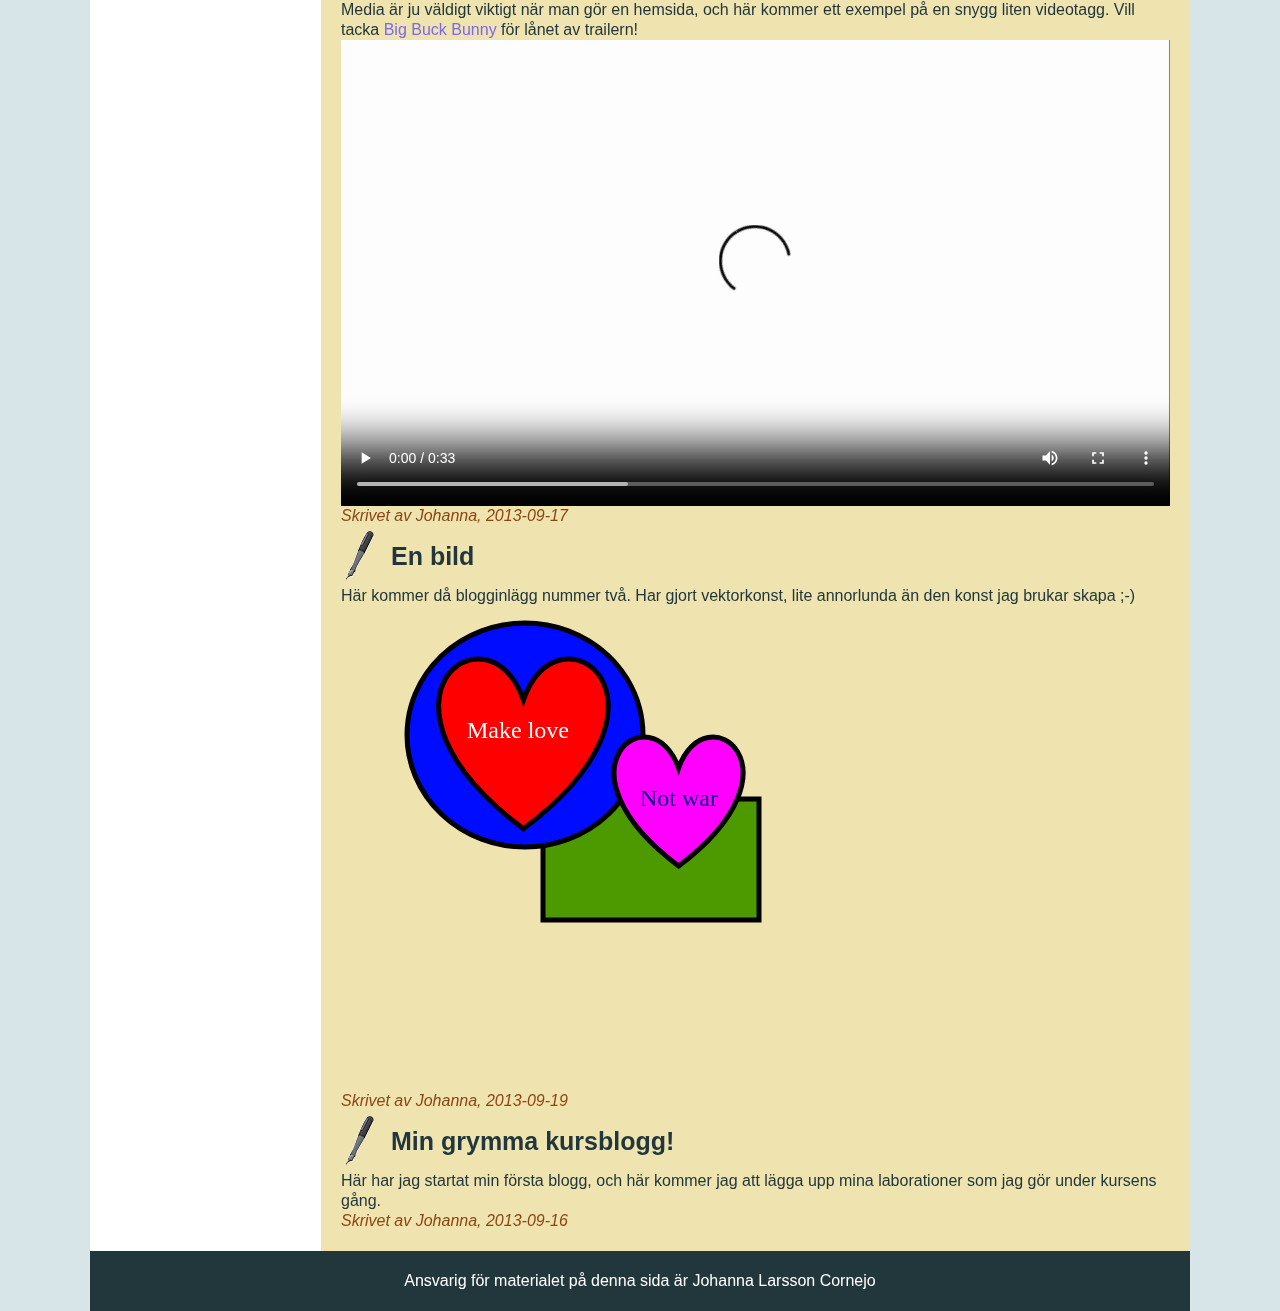
==== commit 8c0ab05e: "slutfinish lab 4" ====
--- a/index.html
+++ b/index.html
@@ -5,6 +5,7 @@
         <meta name="viewport" content="width=device-width, initial-scale=1.0" />
         <title>Johannas blogg</title>
         <link rel="icon" href="pics/iOS.png" type="image/x-icon">
+        <link rel="apple-touch-icon" href="pics/iOS.png">
         <!-- Screen > 480px -->
         <link rel="stylesheet" media="screen and (min-width: 481px)" href="css/style.css" />
         <!-- Smartphones <= 480px -->
@@ -28,6 +29,24 @@
         </div>
           
         <div id="content">
+            <h2 class="post">Responsiv design</h2>
+            <p><img class="right" src="pics/responsiv.jpg" alt="Min blogg i olika storlekar" />I laboration 4 har vi pillat lite med responsiv design, och man kan väl säga att jag kämpade
+            en hel del... Den responsiva delen ville inte riktigt fungera på den brytpunkt jag ville, och 
+            det blev en hel del kaffedrickande som resultat.
+            </p>
+            <p>Jag ville bara ha en brytpunkt när jag gjorde om min sida, då jag vill lära mig hur det hela
+            funkar i all sin enkelhet innan jag fixar allt fullt ut. Jag menar, kan jag inte fixa till en
+            brytpunkt så kan jag inte fixa till två heller. Därför valde jag den brytpunkt på 480 pixlar som
+            laborationsanvisninngen krävde. Fixade om layouten fär smartphones och skärmar under 480 pixlar,
+            bland annat så att menyn hamnade ovanför content istället för till vänster. Fixade även till bilder
+            och videotaggar så att de hamnar innanför ramarna och före eller efter text istället för bredvid.
+            </p>
+            <p>Till slut var det dags att fixa till min tabell och mitt formulär, tabellen var i stort sett samma
+            styling på som på en vanlig skärm. Jag hade tur, den fick fortfarande plats i fönstret. Formuläret var
+            lite knepigt, blev lite fix och pill där, ändrade bland annat input type till url på kontaktuppgift.
+            Sedan var jag rätt nöjd!
+            </p>
+            <p><em>Skrivet av Johanna, 2014-10-03</em></p>
             <h2 class="post">Laboration 3</h2>
             <p>Har fått pilla med CSS efter någon annans huvud, lite annorlunda när man van vid att
             göra alla moment själv. Både design och genomförande har vi gjort själva hittills, men
--- a/css/style.css
+++ b/css/style.css
@@ -22,10 +22,11 @@
 	font-size: 100%;
 	font: inherit;
 	vertical-align: baseline;
-}/*Layout*/
+}
+/*Layout*/
 #container{
 	width:1100px;
-	max-width:100%;
+	max-width:96%;
 	margin:0 auto;
 }
 #header{
@@ -33,18 +34,20 @@
 }
 #nav{
    float:left;
-   width:168px;
-   max-width:18%;
+   /*width:168px;*/
+   width:20%;
 	margin-top:5px;
 }
 #content{
 	float:right;
-	width:920px;
-	max-width:78%;
+	box-sizing:border-box;
+	/*width:920px;*/
+	width:79%;
 }
 #footer{
 	clear:both;
-	max-width:96%;
+	box-sizing:border-box;
+	max-width:100%;
 	width:1100px;
 	padding:20px;
 }
@@ -91,7 +94,7 @@
 	#nav a{
 		display:block;
 		width:100%;
-		height:24px;
+		height:25px;
 		border:1px solid white;
 		background-image:url(pics/sprite.png);
 		background-repeat:no-repeat;
--- a/css/smartphone.css
+++ b/css/smartphone.css
@@ -20,8 +20,8 @@
 	margin-top:5px;
 }
 #footer{
-	max-width:96%;
-	width:300px;
+	width:100%;
+	box-sizing:border-box;
 	padding:10px;
 }
 
@@ -55,6 +55,7 @@
 }
     #header h1{
         margin-top:40px;
+        text-align:center;
     }
 #nav{
 	background-color:#22373C;
@@ -174,7 +175,7 @@
 		margin-left:15px;
 		list-style-type:decimal;
 	}
-	fieldset{ 
+	fieldset{
 		display:block;
 		border:1px solid #22373C;
 		padding:10px;
@@ -190,8 +191,11 @@
    	text-align: left;
    	margin-right: 10px;
 	}
-	#kontaktinfo, input{
-		max-width:80%;
+	input{
+		width:100%;
+	}
+	input[type=radio]{
+		margin-left:-123px;
 	}
 #footer{
 	background-color:#22373C;
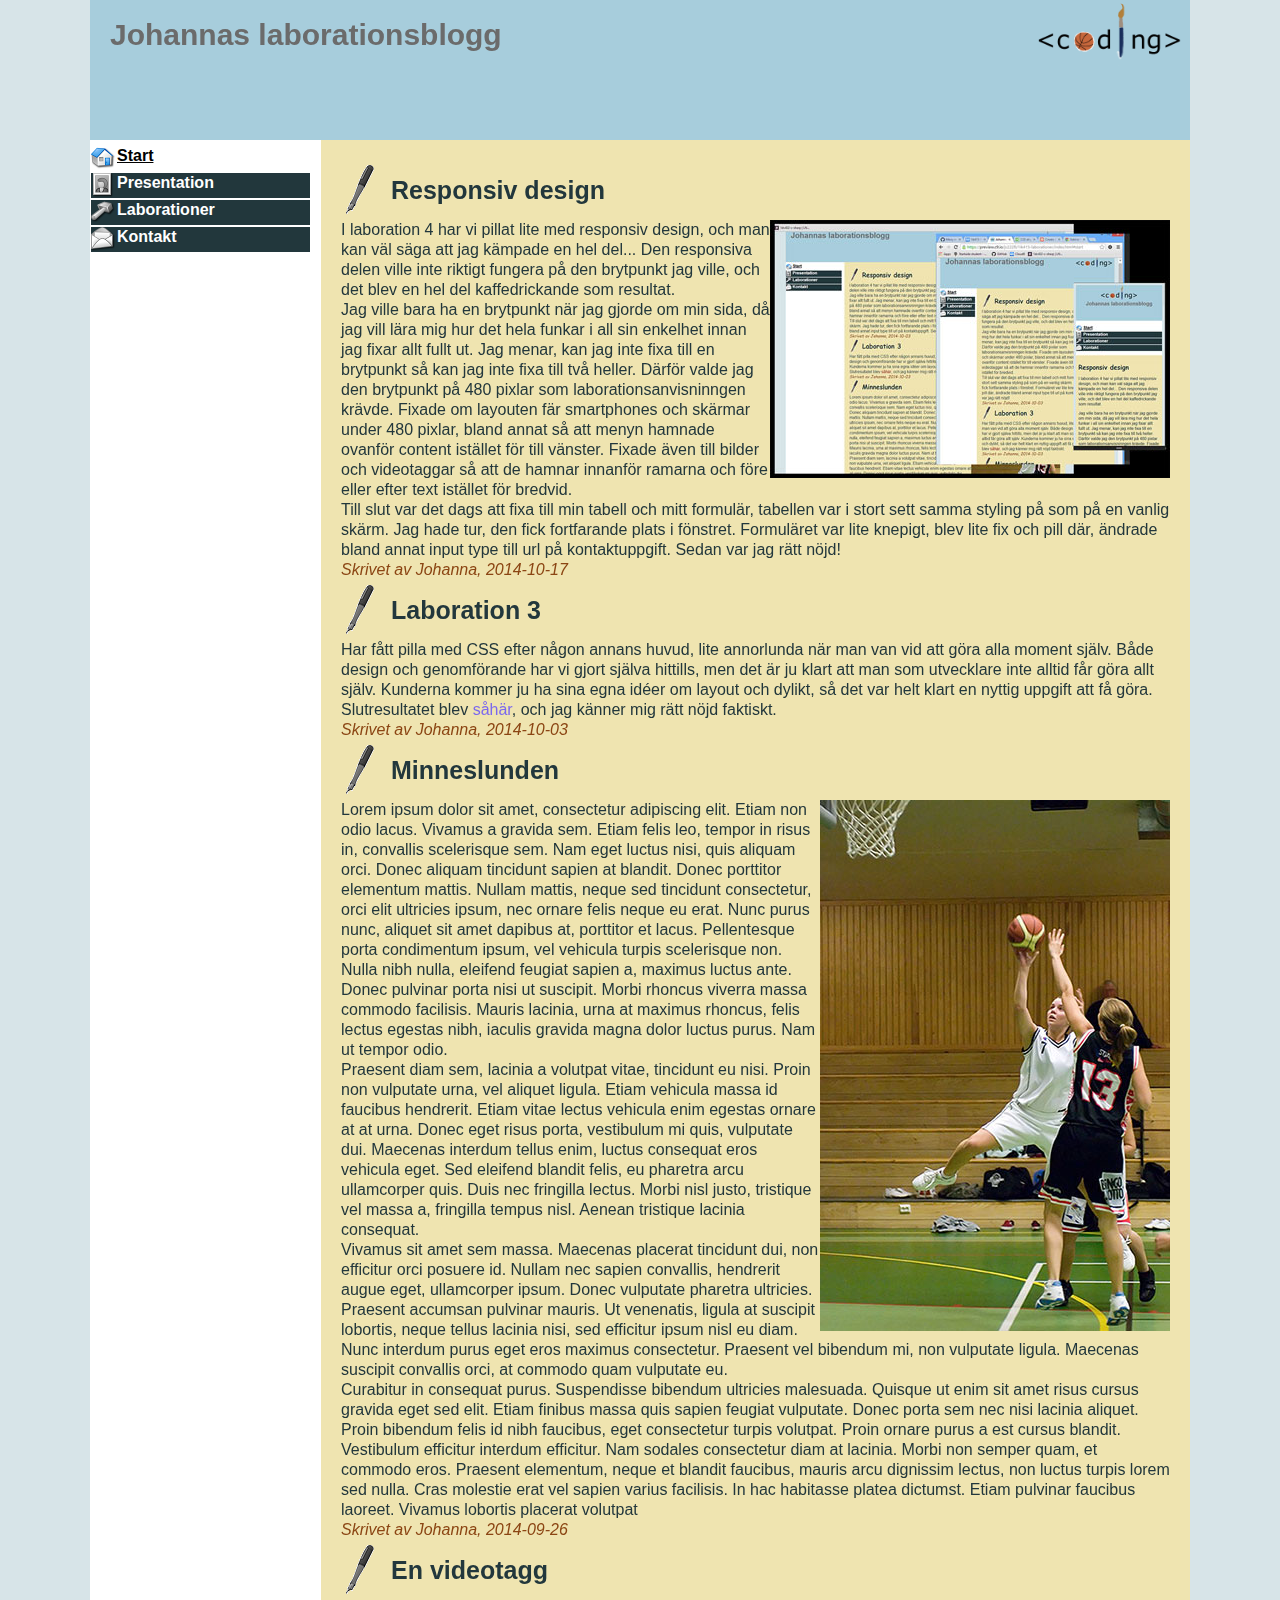
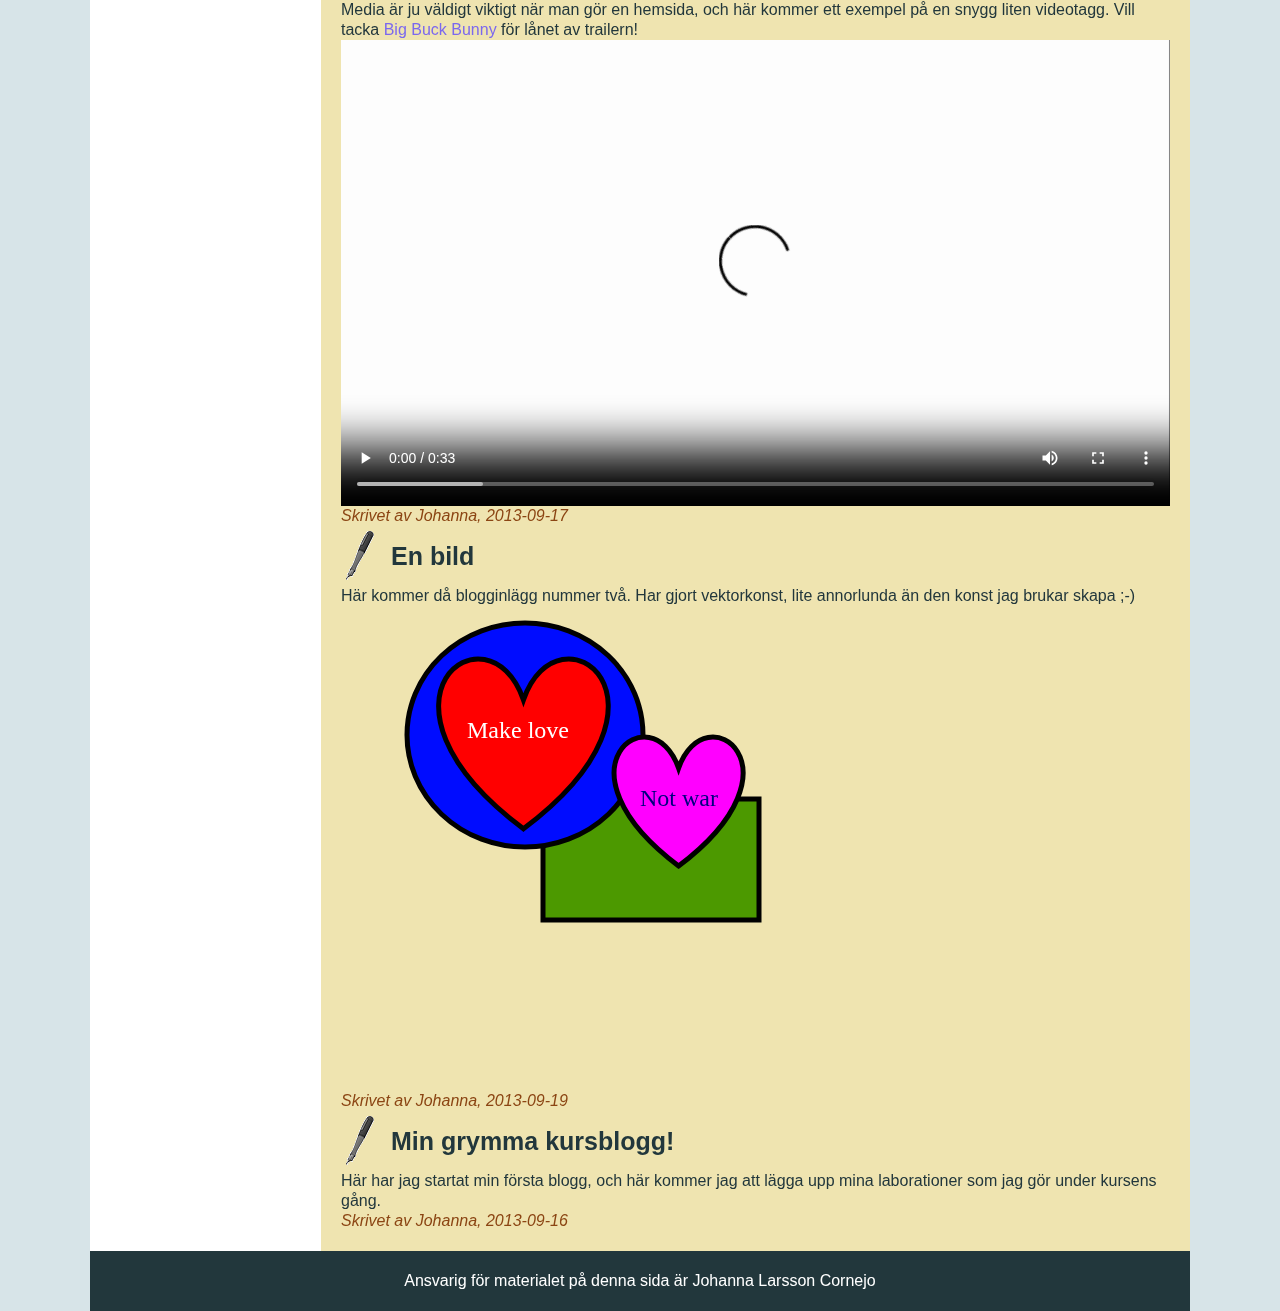
==== commit 1f2e265e: "fixat till formulär i firefox mobil" ====
--- a/index.html
+++ b/index.html
@@ -13,110 +13,118 @@
         <link rel="stylesheet" media="print" href="css/print.css" />
     </head>
     <body>
-    <div id="container">
-        <div id="header">
-            <header>
-                <h1 id="start">Johannas laborationsblogg</h1>
-            </header>
-        </div>
-        <div id="nav">
+    <section id="container">
+        <header id="header">
+            <h1 id="start">Johannas laborationsblogg</h1>
+        </header>
+        <nav id="nav">
             <ul>
                 <li id="index"><a href="#start" class="active">Start</a></li>
                 <li id="pres"><a href="pages/presentation.html">Presentation</a></li>
                 <li id="lab"><a href="pages/laborationer.html">Laborationer</a></li>
                 <li id="kontakt"><a href="pages/kontakt.html">Kontakt</a></li>
             </ul>
-        </div>
+        </nav>
           
-        <div id="content">
-            <h2 class="post">Responsiv design</h2>
-            <p><img class="right" src="pics/responsiv.jpg" alt="Min blogg i olika storlekar" />I laboration 4 har vi pillat lite med responsiv design, och man kan väl säga att jag kämpade
-            en hel del... Den responsiva delen ville inte riktigt fungera på den brytpunkt jag ville, och 
-            det blev en hel del kaffedrickande som resultat.
-            </p>
-            <p>Jag ville bara ha en brytpunkt när jag gjorde om min sida, då jag vill lära mig hur det hela
-            funkar i all sin enkelhet innan jag fixar allt fullt ut. Jag menar, kan jag inte fixa till en
-            brytpunkt så kan jag inte fixa till två heller. Därför valde jag den brytpunkt på 480 pixlar som
-            laborationsanvisninngen krävde. Fixade om layouten fär smartphones och skärmar under 480 pixlar,
-            bland annat så att menyn hamnade ovanför content istället för till vänster. Fixade även till bilder
-            och videotaggar så att de hamnar innanför ramarna och före eller efter text istället för bredvid.
-            </p>
-            <p>Till slut var det dags att fixa till min tabell och mitt formulär, tabellen var i stort sett samma
-            styling på som på en vanlig skärm. Jag hade tur, den fick fortfarande plats i fönstret. Formuläret var
-            lite knepigt, blev lite fix och pill där, ändrade bland annat input type till url på kontaktuppgift.
-            Sedan var jag rätt nöjd!
-            </p>
-            <p><em>Skrivet av Johanna, 2014-10-03</em></p>
-            <h2 class="post">Laboration 3</h2>
-            <p>Har fått pilla med CSS efter någon annans huvud, lite annorlunda när man van vid att
-            göra alla moment själv. Både design och genomförande har vi gjort själva hittills, men
-            det är ju klart att man som utvecklare inte alltid får göra allt själv. Kunderna kommer
-            ju ha sina egna idéer om layout och dylikt, så det var helt klart en nyttig uppgift att
-            få göra. Slutresultatet blev <a href="https://preview.c9.io/jc222fi/uppgift-3-3/index.html?_c9_id=livepreview0&_c9_host=https://ide.c9.io">såhär</a>,
-            och jag känner mig rätt nöjd faktiskt.
-            </p>
-            <p><em>Skrivet av Johanna, 2014-10-03</em></p>
-            <h2 class="post">Minneslunden</h2>
-            <p><img class="right" src="pics/basket.jpg" alt="När jag går på layup" />Lorem ipsum dolor sit amet, consectetur adipiscing elit. Etiam non odio lacus. 
-            Vivamus a gravida sem. Etiam felis leo, tempor in risus in, convallis scelerisque sem. 
-            Nam eget luctus nisi, quis aliquam orci. Donec aliquam tincidunt sapien at blandit. 
-            Donec porttitor elementum mattis. Nullam mattis, neque sed tincidunt consectetur, 
-            orci elit ultricies ipsum, nec ornare felis neque eu erat. Nunc purus nunc, aliquet 
-            sit amet dapibus at, porttitor et lacus. Pellentesque porta condimentum ipsum, vel 
-            vehicula turpis scelerisque non. Nulla nibh nulla, eleifend feugiat sapien a, maximus 
-            luctus ante. Donec pulvinar porta nisi ut suscipit. Morbi rhoncus viverra massa commodo 
-            facilisis. Mauris lacinia, urna at maximus rhoncus, felis lectus egestas nibh, iaculis 
-            gravida magna dolor luctus purus. Nam ut tempor odio.</p>    
-            <p>Praesent diam sem, lacinia a volutpat vitae, tincidunt eu nisi. Proin non vulputate urna, 
-            vel aliquet ligula. Etiam vehicula massa id faucibus hendrerit. Etiam vitae lectus vehicula 
-            enim egestas ornare at at urna. Donec eget risus porta, vestibulum mi quis, vulputate dui. 
-            Maecenas interdum tellus enim, luctus consequat eros vehicula eget. Sed eleifend blandit 
-            felis, eu pharetra arcu ullamcorper quis. Duis nec fringilla lectus. Morbi nisl justo, 
-            tristique vel massa a, fringilla tempus nisl. Aenean tristique lacinia consequat.</p>
-            <p>Vivamus sit amet sem massa. Maecenas placerat tincidunt dui, non efficitur orci posuere 
-            id. Nullam nec sapien convallis, hendrerit augue eget, ullamcorper ipsum. Donec vulputate 
-            pharetra ultricies. Praesent accumsan pulvinar mauris. Ut venenatis, ligula at suscipit 
-            lobortis, neque tellus lacinia nisi, sed efficitur ipsum nisl eu diam. Nunc interdum 
-            purus eget eros maximus consectetur. Praesent vel bibendum mi, non vulputate ligula. 
-            Maecenas suscipit convallis orci, at commodo quam vulputate eu.</p>
-            <p>Curabitur in consequat purus. Suspendisse bibendum ultricies malesuada. Quisque ut enim 
-            sit amet risus cursus gravida eget sed elit. Etiam finibus massa quis sapien feugiat 
-            vulputate. Donec porta sem nec nisi lacinia aliquet. Proin bibendum felis id nibh faucibus, 
-            eget consectetur turpis volutpat. Proin ornare purus a est cursus blandit. Vestibulum 
-            efficitur interdum efficitur. Nam sodales consectetur diam at lacinia. Morbi non semper 
-            quam, et commodo eros. Praesent elementum, neque et blandit faucibus, mauris arcu dignissim 
-            lectus, non luctus turpis lorem sed nulla. Cras molestie erat vel sapien varius facilisis. 
-            In hac habitasse platea dictumst. Etiam pulvinar faucibus laoreet. Vivamus lobortis placerat 
-            volutpat</p>
-            <p><em>Skrivet av Johanna, 2014-09-26</em></p>
-            <h2 class="post">En videotagg</h2>
-            <p>Media är ju väldigt viktigt när man gör en hemsida, och här kommer
+        <main id="content">
+            <article>
+                <h2 class="post">Responsiv design</h2>
+                <p><img class="right" src="pics/responsiv.jpg" alt="Min blogg i olika storlekar" />I laboration 4 har vi pillat lite med responsiv design, och man kan väl säga att jag kämpade
+                en hel del... Den responsiva delen ville inte riktigt fungera på den brytpunkt jag ville, och 
+                det blev en hel del kaffedrickande som resultat.
+                </p>
+                <p>Jag ville bara ha en brytpunkt när jag gjorde om min sida, då jag vill lära mig hur det hela
+                funkar i all sin enkelhet innan jag fixar allt fullt ut. Jag menar, kan jag inte fixa till en
+                brytpunkt så kan jag inte fixa till två heller. Därför valde jag den brytpunkt på 480 pixlar som
+                laborationsanvisninngen krävde. Fixade om layouten fär smartphones och skärmar under 480 pixlar,
+                bland annat så att menyn hamnade ovanför content istället för till vänster. Fixade även till bilder
+                och videotaggar så att de hamnar innanför ramarna och före eller efter text istället för bredvid.
+                </p>
+                <p>Till slut var det dags att fixa till min tabell och mitt formulär, tabellen var i stort sett samma
+                styling på som på en vanlig skärm. Jag hade tur, den fick fortfarande plats i fönstret. Formuläret var
+                lite knepigt, blev lite fix och pill där, ändrade bland annat input type till url på kontaktuppgift.
+                Sedan var jag rätt nöjd!
+                </p>
+                <p><em>Skrivet av Johanna, 2014-10-17</em></p>
+            </article>
+            <article>
+                <h2 class="post">Laboration 3</h2>
+                <p>Har fått pilla med CSS efter någon annans huvud, lite annorlunda när man van vid att
+                göra alla moment själv. Både design och genomförande har vi gjort själva hittills, men
+                det är ju klart att man som utvecklare inte alltid får göra allt själv. Kunderna kommer
+                ju ha sina egna idéer om layout och dylikt, så det var helt klart en nyttig uppgift att
+                få göra. Slutresultatet blev <a href="https://preview.c9.io/jc222fi/uppgift-3-3/index.html?_c9_id=livepreview0&_c9_host=https://ide.c9.io">såhär</a>,
+                och jag känner mig rätt nöjd faktiskt.
+                </p>
+                <p><em>Skrivet av Johanna, 2014-10-03</em></p>
+            </article>
+            <article>
+                <h2 class="post">Minneslunden</h2>
+                <p><img class="right" src="pics/basket.jpg" alt="När jag går på layup" />Lorem ipsum dolor sit amet, consectetur adipiscing elit. Etiam non odio lacus. 
+                Vivamus a gravida sem. Etiam felis leo, tempor in risus in, convallis scelerisque sem. 
+                Nam eget luctus nisi, quis aliquam orci. Donec aliquam tincidunt sapien at blandit. 
+                Donec porttitor elementum mattis. Nullam mattis, neque sed tincidunt consectetur, 
+                orci elit ultricies ipsum, nec ornare felis neque eu erat. Nunc purus nunc, aliquet 
+                sit amet dapibus at, porttitor et lacus. Pellentesque porta condimentum ipsum, vel 
+                vehicula turpis scelerisque non. Nulla nibh nulla, eleifend feugiat sapien a, maximus 
+                luctus ante. Donec pulvinar porta nisi ut suscipit. Morbi rhoncus viverra massa commodo 
+                facilisis. Mauris lacinia, urna at maximus rhoncus, felis lectus egestas nibh, iaculis 
+                gravida magna dolor luctus purus. Nam ut tempor odio.</p>    
+                <p>Praesent diam sem, lacinia a volutpat vitae, tincidunt eu nisi. Proin non vulputate urna, 
+                vel aliquet ligula. Etiam vehicula massa id faucibus hendrerit. Etiam vitae lectus vehicula 
+                enim egestas ornare at at urna. Donec eget risus porta, vestibulum mi quis, vulputate dui. 
+                Maecenas interdum tellus enim, luctus consequat eros vehicula eget. Sed eleifend blandit 
+                felis, eu pharetra arcu ullamcorper quis. Duis nec fringilla lectus. Morbi nisl justo, 
+                tristique vel massa a, fringilla tempus nisl. Aenean tristique lacinia consequat.</p>
+                <p>Vivamus sit amet sem massa. Maecenas placerat tincidunt dui, non efficitur orci posuere 
+                id. Nullam nec sapien convallis, hendrerit augue eget, ullamcorper ipsum. Donec vulputate 
+                pharetra ultricies. Praesent accumsan pulvinar mauris. Ut venenatis, ligula at suscipit 
+                lobortis, neque tellus lacinia nisi, sed efficitur ipsum nisl eu diam. Nunc interdum 
+                purus eget eros maximus consectetur. Praesent vel bibendum mi, non vulputate ligula. 
+                Maecenas suscipit convallis orci, at commodo quam vulputate eu.</p>
+                <p>Curabitur in consequat purus. Suspendisse bibendum ultricies malesuada. Quisque ut enim 
+                sit amet risus cursus gravida eget sed elit. Etiam finibus massa quis sapien feugiat 
+                vulputate. Donec porta sem nec nisi lacinia aliquet. Proin bibendum felis id nibh faucibus, 
+                eget consectetur turpis volutpat. Proin ornare purus a est cursus blandit. Vestibulum 
+                efficitur interdum efficitur. Nam sodales consectetur diam at lacinia. Morbi non semper 
+                quam, et commodo eros. Praesent elementum, neque et blandit faucibus, mauris arcu dignissim 
+                lectus, non luctus turpis lorem sed nulla. Cras molestie erat vel sapien varius facilisis. 
+                In hac habitasse platea dictumst. Etiam pulvinar faucibus laoreet. Vivamus lobortis placerat 
+                volutpat</p>
+                <p><em>Skrivet av Johanna, 2014-09-26</em></p>
+            </article>
+            <article>
+                <h2 class="post">En videotagg</h2>
+                <p>Media är ju väldigt viktigt när man gör en hemsida, och här kommer
                 ett exempel på en snygg liten videotagg. Vill tacka 
                 <a href="http://www.bigbuckbunny.org/index.php/trailer-page/index.php">Big Buck Bunny</a>
                 för lånet av trailern!<br>
-                <video class="right" id="video" controls>
-                    <source src="videos/bunny.mp4" type="video/mp4" />
-                    <source src="videos/bunny.ogg" type="video/ogg" />
-                </video>
-            </p>
-            <p><em>Skrivet av Johanna, 2013-09-17</em></p>
-            <h2 class="post">En bild</h2>
-            <p>Här kommer då blogginlägg nummer två. Har gjort vektorkonst, lite
-            annorlunda än den konst jag brukar skapa ;-)<br>
-            <img id="vektorbild" src="pics/love.svg" alt="Make love not war" /></p>
-            <p><em>Skrivet av Johanna, 2013-09-19</em></p>
-            <h2 class="post">Min grymma kursblogg!</h2>
-            <p>Här har jag startat min första blogg, och här kommer jag att lägga
-            upp mina laborationer som jag gör under kursens gång.
-            </p>
-            <p><em>Skrivet av Johanna, 2013-09-16</em></p>
-        </div>
-        <div id="footer">
-            <footer>
-                <p>Ansvarig för materialet på denna sida är Johanna Larsson Cornejo</p>
-            </footer>
-        </div>
-    </div>
+                    <video class="right" id="video" controls>
+                        <source src="videos/bunny.mp4" type="video/mp4" />
+                        <source src="videos/bunny.ogg" type="video/ogg" />
+                    </video>
+                </p>
+                <p><em>Skrivet av Johanna, 2013-09-17</em></p>
+            </article>
+            <article>
+                <h2 class="post">En bild</h2>
+                <p>Här kommer då blogginlägg nummer två. Har gjort vektorkonst, lite
+                annorlunda än den konst jag brukar skapa ;-)<br>
+                <img id="vektorbild" src="pics/love.svg" alt="Make love not war" /></p>
+                <p><em>Skrivet av Johanna, 2013-09-19</em></p>
+            </article>
+            <article>
+                <h2 class="post">Min grymma kursblogg!</h2>
+                <p>Här har jag startat min första blogg, och här kommer jag att lägga
+                upp mina laborationer som jag gör under kursens gång.
+                </p>
+                <p><em>Skrivet av Johanna, 2013-09-16</em></p>
+            </article>
+        </main>
+        <footer id="footer">
+            <p>Ansvarig för materialet på denna sida är Johanna Larsson Cornejo</p>
+        </footer>
+    </section>
     </body>
     
 </html>--- a/css/smartphone.css
+++ b/css/smartphone.css
@@ -191,11 +191,8 @@
    	text-align: left;
    	margin-right: 10px;
 	}
-	input{
+	input[type=text], input[type=submit], input[type=email], textarea{
 		width:100%;
-	}
-	input[type=radio]{
-		margin-left:-123px;
 	}
 #footer{
 	background-color:#22373C;
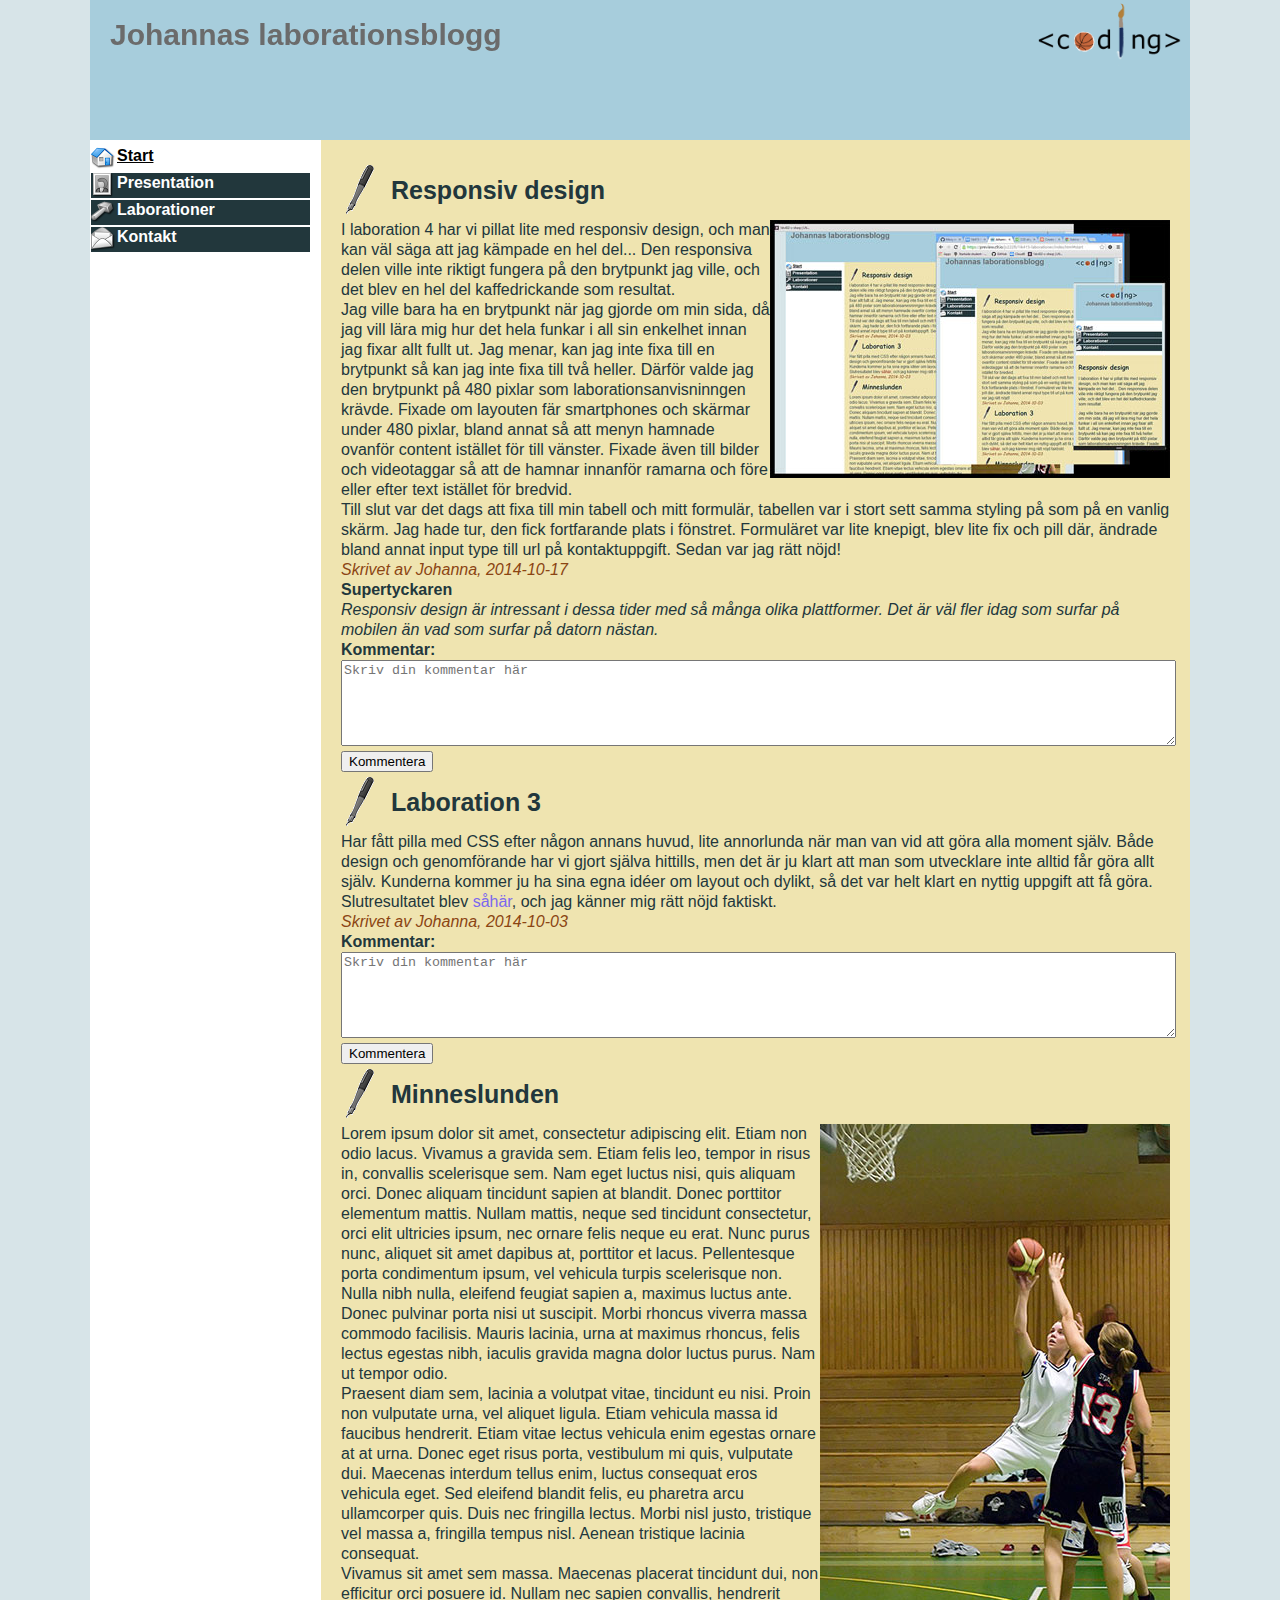
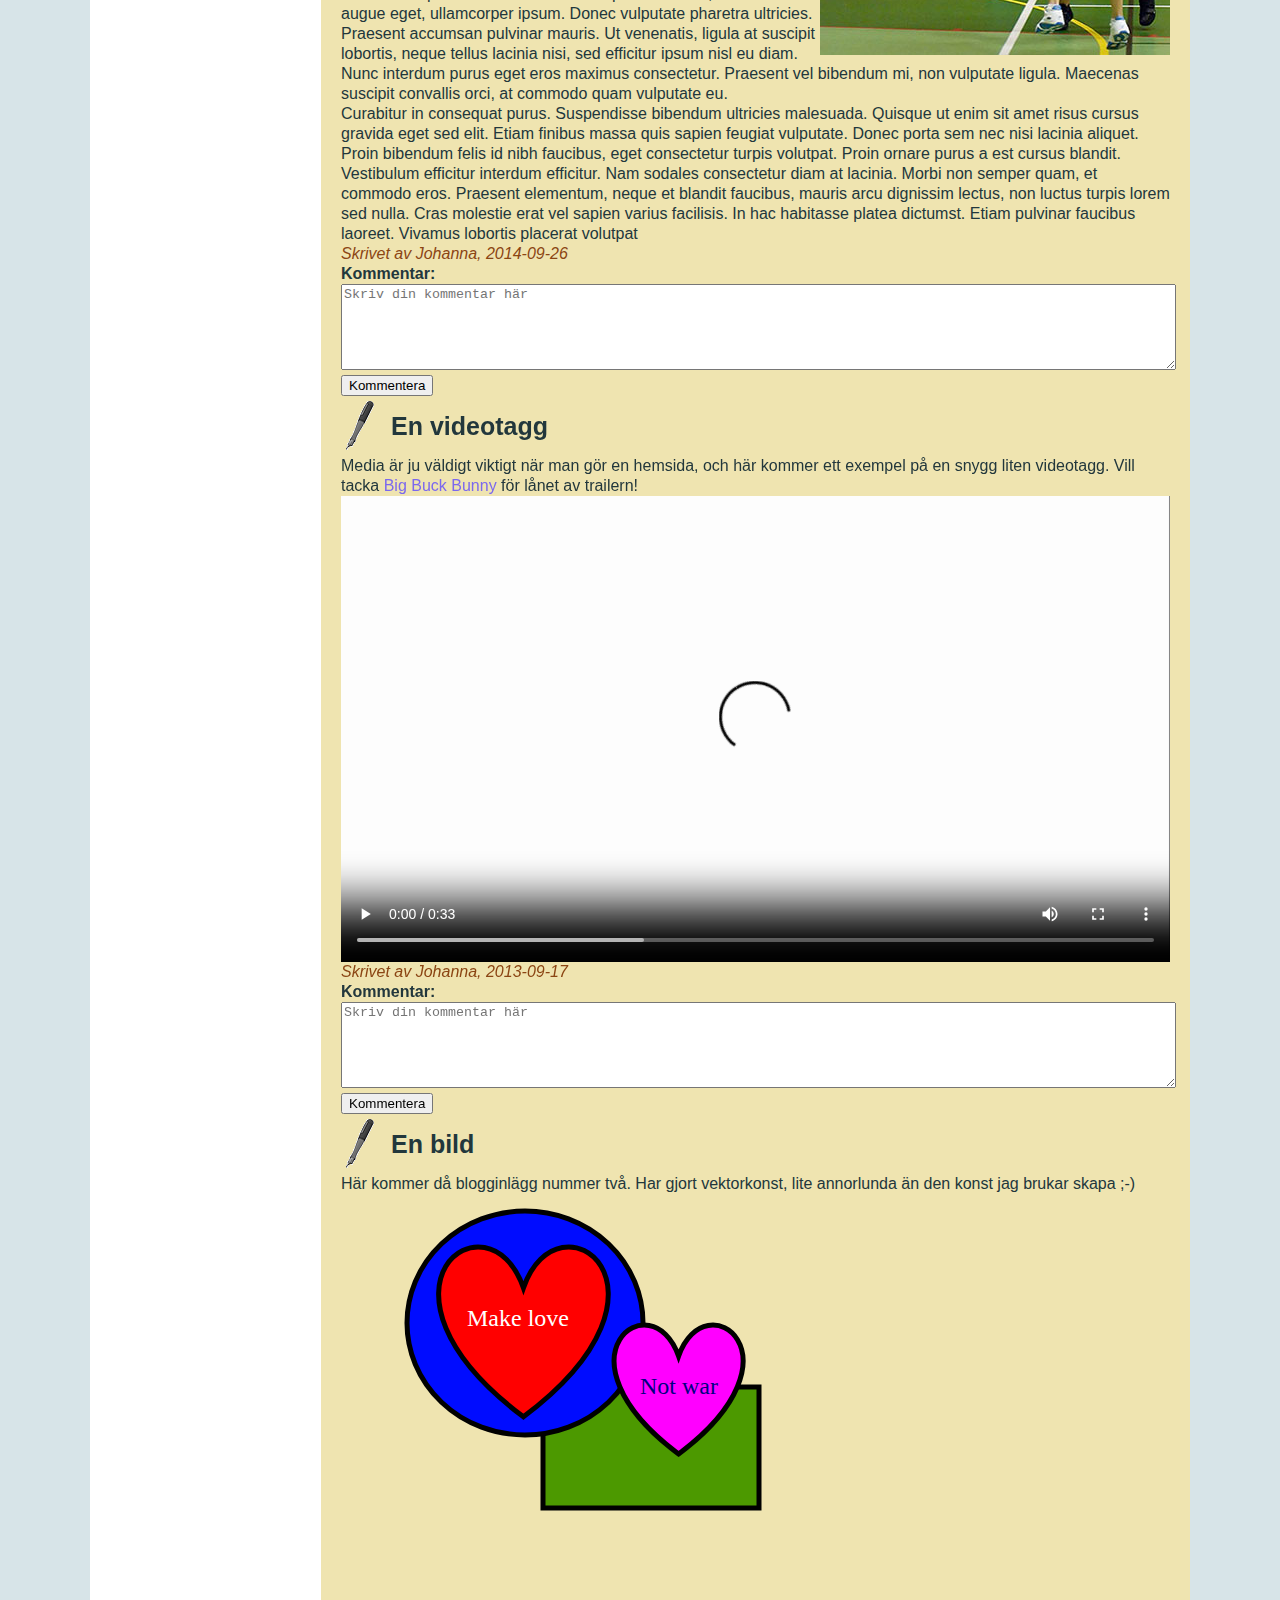
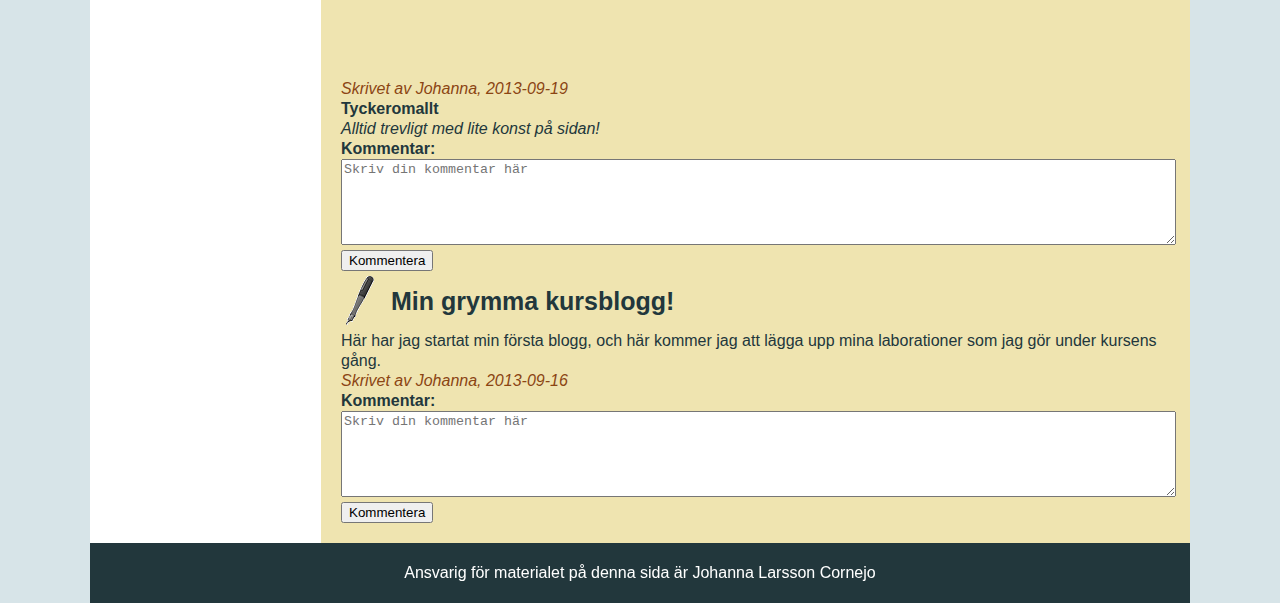
==== commit d7cb3425: "Kommentarer labb5" ====
--- a/index.html
+++ b/index.html
@@ -29,9 +29,10 @@
         <main id="content">
             <article>
                 <h2 class="post">Responsiv design</h2>
-                <p><img class="right" src="pics/responsiv.jpg" alt="Min blogg i olika storlekar" />I laboration 4 har vi pillat lite med responsiv design, och man kan väl säga att jag kämpade
-                en hel del... Den responsiva delen ville inte riktigt fungera på den brytpunkt jag ville, och 
-                det blev en hel del kaffedrickande som resultat.
+                <p><img class="right" src="pics/responsiv.jpg" alt="Min blogg i olika storlekar" />I laboration 
+                4 har vi pillat lite med responsiv design, och man kan väl säga att jag kämpade en hel del... 
+                Den responsiva delen ville inte riktigt fungera på den brytpunkt jag ville, och det blev en hel 
+                del kaffedrickande som resultat.
                 </p>
                 <p>Jag ville bara ha en brytpunkt när jag gjorde om min sida, då jag vill lära mig hur det hela
                 funkar i all sin enkelhet innan jag fixar allt fullt ut. Jag menar, kan jag inte fixa till en
@@ -46,6 +47,17 @@
                 Sedan var jag rätt nöjd!
                 </p>
                 <p><em>Skrivet av Johanna, 2014-10-17</em></p>
+                <section class="comments">
+                    <article><em class="name">Supertyckaren</em>
+                        <p class="kommentar">Responsiv design är intressant i dessa tider med så många olika plattformer. 
+                        Det är väl fler idag som surfar på mobilen än vad som surfar på datorn nästan.</p>
+                    </article>
+                    <article>
+                        <label for="kommentar6" class="label">Kommentar:</label>
+                        <textarea placeholder="Skriv din kommentar här" class="textruta" id="kommentar6"></textarea>
+                        <input type="submit" value="Kommentera" />
+                    </article>
+                </section>
             </article>
             <article>
                 <h2 class="post">Laboration 3</h2>
@@ -57,6 +69,13 @@
                 och jag känner mig rätt nöjd faktiskt.
                 </p>
                 <p><em>Skrivet av Johanna, 2014-10-03</em></p>
+                <section class="comments">
+                    <article>
+                        <label for="kommentar5" class="label">Kommentar:</label>
+                        <textarea placeholder="Skriv din kommentar här" class="textruta" id="kommentar5"></textarea>
+                        <input type="submit" value="Kommentera" />
+                    </article>
+                </section>
             </article>
             <article>
                 <h2 class="post">Minneslunden</h2>
@@ -92,6 +111,13 @@
                 In hac habitasse platea dictumst. Etiam pulvinar faucibus laoreet. Vivamus lobortis placerat 
                 volutpat</p>
                 <p><em>Skrivet av Johanna, 2014-09-26</em></p>
+                <section class="comments">
+                    <article>
+                        <label for="kommentar4" class="label">Kommentar:</label>
+                        <textarea placeholder="Skriv din kommentar här" class="textruta" id="kommentar4"></textarea>
+                        <input type="submit" value="Kommentera" />
+                    </article>
+                </section>
             </article>
             <article>
                 <h2 class="post">En videotagg</h2>
@@ -105,6 +131,13 @@
                     </video>
                 </p>
                 <p><em>Skrivet av Johanna, 2013-09-17</em></p>
+                <section class="comments">
+                    <article>
+                        <label for="kommentar3" class="label">Kommentar:</label>
+                        <textarea placeholder="Skriv din kommentar här" class="textruta" id="kommentar3"></textarea>
+                        <input type="submit" value="Kommentera" />
+                    </article>
+                </section>
             </article>
             <article>
                 <h2 class="post">En bild</h2>
@@ -112,6 +145,16 @@
                 annorlunda än den konst jag brukar skapa ;-)<br>
                 <img id="vektorbild" src="pics/love.svg" alt="Make love not war" /></p>
                 <p><em>Skrivet av Johanna, 2013-09-19</em></p>
+                <section class="comments">
+                    <article><em class="name">Tyckeromallt</em>
+                        <p class="kommentar">Alltid trevligt med lite konst på sidan!</p>
+                    </article>
+                    <article>
+                        <label for="kommentar2" class="label">Kommentar:</label>
+                        <textarea placeholder="Skriv din kommentar här" class="textruta" id="kommentar2"></textarea>
+                        <input type="submit" value="Kommentera" />
+                    </article>
+                </section>
             </article>
             <article>
                 <h2 class="post">Min grymma kursblogg!</h2>
@@ -119,6 +162,13 @@
                 upp mina laborationer som jag gör under kursens gång.
                 </p>
                 <p><em>Skrivet av Johanna, 2013-09-16</em></p>
+                <section class="comments">
+                    <article>
+                        <label for="kommentar1" class="label">Kommentar:</label>
+                        <textarea placeholder="Skriv din kommentar här" class="textruta" id="kommentar1"></textarea>
+                        <input type="submit" value="Kommentera" />
+                    </article>
+                </section>
             </article>
         </main>
         <footer id="footer">
--- a/css/style.css
+++ b/css/style.css
@@ -66,6 +66,9 @@
 	background-color:#D7E4E8;
 	
 }
+header, section, article, main, footer{
+	display:block;
+}
 #container{
 	background-color:#FFFFFF;
 }
@@ -149,7 +152,7 @@
 			font-size:small;
 		}
 	/*Mer övergripande text och stil*/
-	#strong, p, li, table, dl, form{
+	#strong, p, li, table, dl, form, label{
 		font-family:Helvetica, Verdana, sans-serif;
 		line-height:20px;
 	}
@@ -221,6 +224,19 @@
    	text-align: left;
    	margin-right: 10px;
 	}
+	.comments, .name{
+		font-family:Helvetica, Verdana, sans-serif;
+		line-height:20px;
+		font-weight:bold;
+	}
+	.kommentar{
+		font-weight:normal;
+		font-style:italic;
+	}
+	#kommentar1, #kommentar2, #kommentar3, #kommentar4, #kommentar5, #kommentar6{
+		width:100%;
+		height:80px;
+	}
 	/*Listor exklusive menyn*/
 	#content ul li{
 		margin-left:20px;
